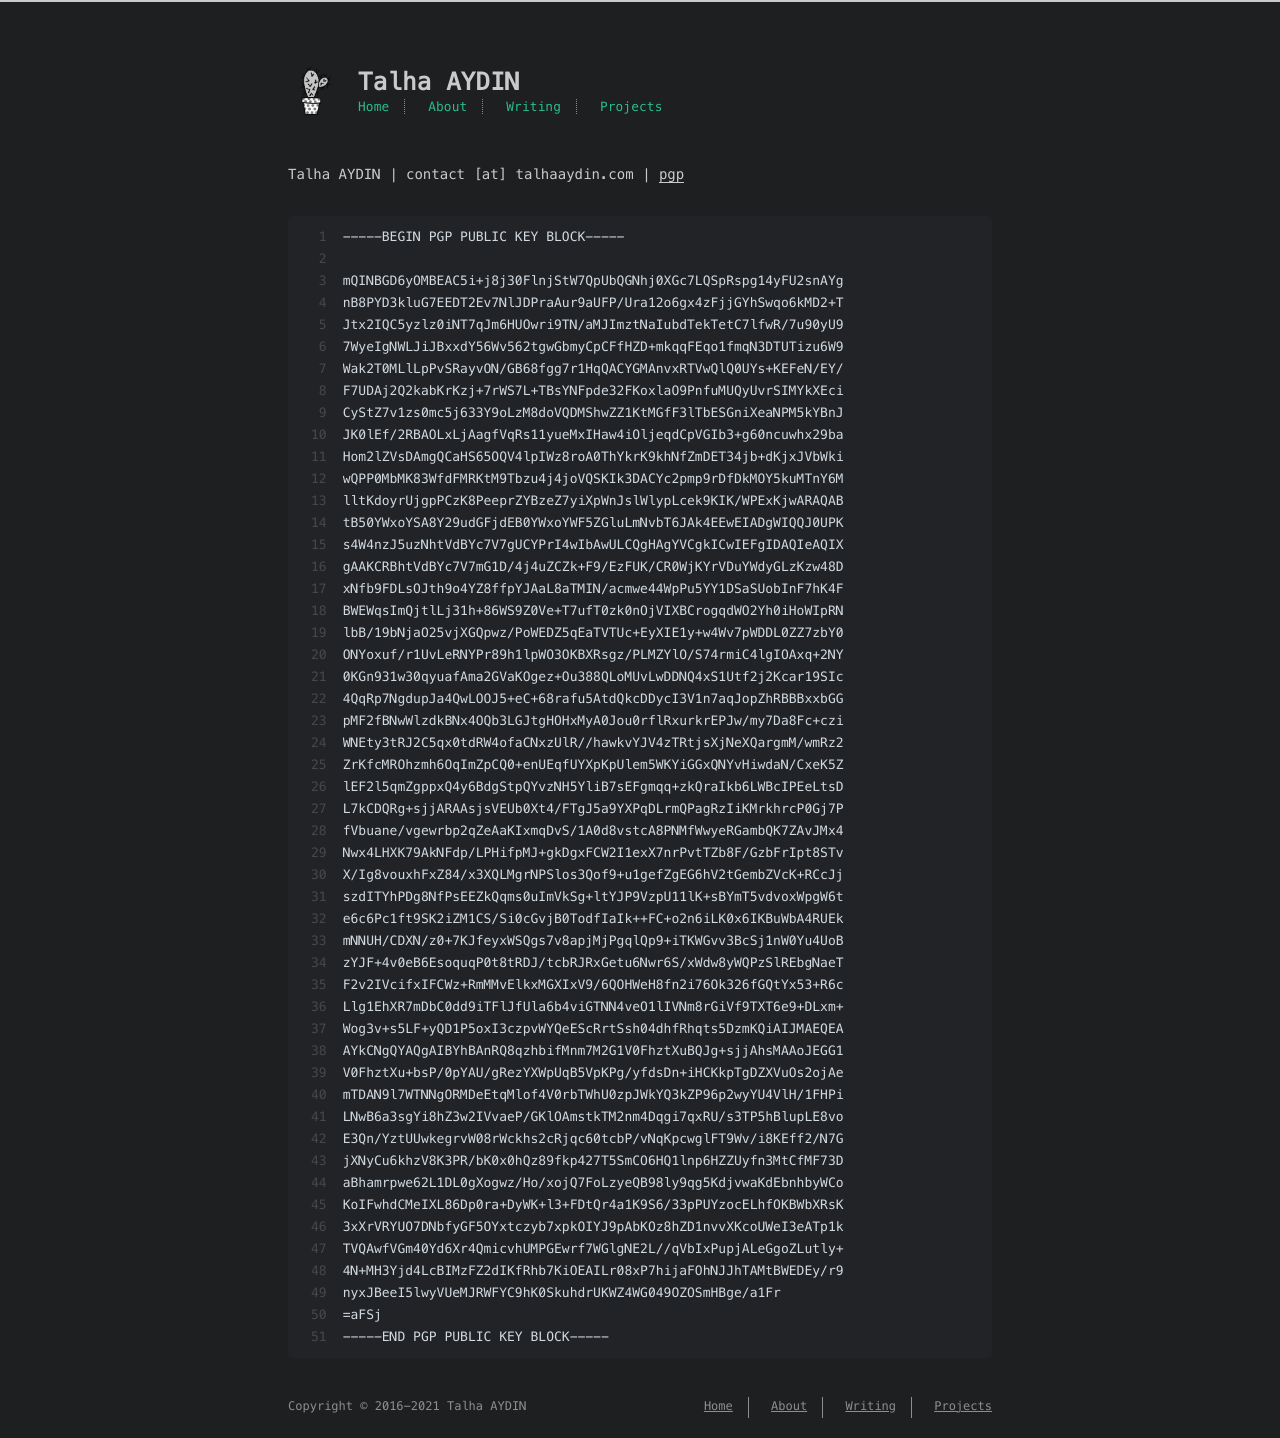
==== about/index.html @ f5e96a79 "hexo initial commit" ====
<!DOCTYPE html>
<html lang=en>
<head>
    <!-- so meta -->
    <meta charset="utf-8">
    <meta http-equiv="X-UA-Compatible" content="IE=edge">
    <meta name="HandheldFriendly" content="True">
    <meta name="viewport" content="width=device-width, initial-scale=1, maximum-scale=5" />
    <meta name="description" content="Talha AYDIN | contact [at] talhaaydin.com | pgp 123456789101112131415161718192021222324252627282930313233343536373839404142434445464748495051-----BEGIN PGP PUBLIC KEY BLOCK-----mQINBGD6yOMBEAC5i+j8j30">
<meta property="og:type" content="website">
<meta property="og:title" content="about">
<meta property="og:url" content="http://talhaaydin.com/about/index.html">
<meta property="og:site_name" content="Talha AYDIN">
<meta property="og:description" content="Talha AYDIN | contact [at] talhaaydin.com | pgp 123456789101112131415161718192021222324252627282930313233343536373839404142434445464748495051-----BEGIN PGP PUBLIC KEY BLOCK-----mQINBGD6yOMBEAC5i+j8j30">
<meta property="og:locale" content="en_US">
<meta property="article:published_time" content="2021-07-25T22:04:19.000Z">
<meta property="article:modified_time" content="2021-07-25T22:21:16.044Z">
<meta property="article:author" content="Talha AYDIN">
<meta property="article:tag" content="security, programming">
<meta name="twitter:card" content="summary">
    
    
      
        
          <link rel="shortcut icon" href="/images/favicon.ico">
        
      
      
        
          <link rel="icon" type="image/png" href="/images/favicon-192x192.png" sizes="192x192">
        
      
      
        
          <link rel="apple-touch-icon" sizes="180x180" href="/images/apple-touch-icon.png">
        
      
    
    <!-- title -->
    <title>about</title>
    <!-- styles -->
    
<link rel="stylesheet" href="/css/style.css">

    <!-- persian styles -->
    
    <!-- rss -->
    
    
	<!-- mathjax -->
	
<meta name="generator" content="Hexo 5.4.0"></head>

<body class="max-width mx-auto px3 ltr">
    
    <div class="content index py4">
        
          <header id="header">
  <a href="/">
  
    
      <div id="logo" style="background-image: url(/images/logo.png);"></div>
    
  
    <div id="title">
      <h1>Talha AYDIN</h1>
    </div>
  </a>
  <div id="nav">
    <ul>
      <li class="icon">
        <a href="#" aria-label="Menu"><i class="fas fa-bars fa-2x"></i></a>
      </li>
       
        <li><a href="/">Home</a></li>
       
        <li><a href="/about/">About</a></li>
       
        <li><a href="/archives/">Writing</a></li>
       
        <li><a target="_blank" rel="noopener" href="https://github.com/talha">Projects</a></li>
      
    </ul>
  </div>
</header>

        
        <article class="post" itemscope itemtype="http://schema.org/BlogPosting">
  

  <div class="content" itemprop="articleBody">
      
          <p>Talha AYDIN | contact [at] talhaaydin.com | <a href="/resource/pgpkey.asc">pgp</a></p>
<figure class="highlight plaintext"><table><tr><td class="gutter"><pre><span class="line">1</span><br><span class="line">2</span><br><span class="line">3</span><br><span class="line">4</span><br><span class="line">5</span><br><span class="line">6</span><br><span class="line">7</span><br><span class="line">8</span><br><span class="line">9</span><br><span class="line">10</span><br><span class="line">11</span><br><span class="line">12</span><br><span class="line">13</span><br><span class="line">14</span><br><span class="line">15</span><br><span class="line">16</span><br><span class="line">17</span><br><span class="line">18</span><br><span class="line">19</span><br><span class="line">20</span><br><span class="line">21</span><br><span class="line">22</span><br><span class="line">23</span><br><span class="line">24</span><br><span class="line">25</span><br><span class="line">26</span><br><span class="line">27</span><br><span class="line">28</span><br><span class="line">29</span><br><span class="line">30</span><br><span class="line">31</span><br><span class="line">32</span><br><span class="line">33</span><br><span class="line">34</span><br><span class="line">35</span><br><span class="line">36</span><br><span class="line">37</span><br><span class="line">38</span><br><span class="line">39</span><br><span class="line">40</span><br><span class="line">41</span><br><span class="line">42</span><br><span class="line">43</span><br><span class="line">44</span><br><span class="line">45</span><br><span class="line">46</span><br><span class="line">47</span><br><span class="line">48</span><br><span class="line">49</span><br><span class="line">50</span><br><span class="line">51</span><br></pre></td><td class="code"><pre><span class="line">-----BEGIN PGP PUBLIC KEY BLOCK-----</span><br><span class="line"></span><br><span class="line">mQINBGD6yOMBEAC5i+j8j30FlnjStW7QpUbQGNhj0XGc7LQSpRspg14yFU2snAYg</span><br><span class="line">nB8PYD3kluG7EEDT2Ev7NlJDPraAur9aUFP/Ura12o6gx4zFjjGYhSwqo6kMD2+T</span><br><span class="line">Jtx2IQC5yzlz0iNT7qJm6HUOwri9TN/aMJImztNaIubdTekTetC7lfwR/7u90yU9</span><br><span class="line">7WyeIgNWLJiJBxxdY56Wv562tgwGbmyCpCFfHZD+mkqqFEqo1fmqN3DTUTizu6W9</span><br><span class="line">Wak2T0MLlLpPvSRayvON/GB68fgg7r1HqQACYGMAnvxRTVwQlQ0UYs+KEFeN/EY/</span><br><span class="line">F7UDAj2Q2kabKrKzj+7rWS7L+TBsYNFpde32FKoxlaO9PnfuMUQyUvrSIMYkXEci</span><br><span class="line">CyStZ7v1zs0mc5j633Y9oLzM8doVQDMShwZZ1KtMGfF3lTbESGniXeaNPM5kYBnJ</span><br><span class="line">JK0lEf/2RBAOLxLjAagfVqRs11yueMxIHaw4iOljeqdCpVGIb3+g60ncuwhx29ba</span><br><span class="line">Hom2lZVsDAmgQCaHS65OQV4lpIWz8roA0ThYkrK9khNfZmDET34jb+dKjxJVbWki</span><br><span class="line">wQPP0MbMK83WfdFMRKtM9Tbzu4j4joVQSKIk3DACYc2pmp9rDfDkMOY5kuMTnY6M</span><br><span class="line">lltKdoyrUjgpPCzK8PeeprZYBzeZ7yiXpWnJslWlypLcek9KIK/WPExKjwARAQAB</span><br><span class="line">tB50YWxoYSA8Y29udGFjdEB0YWxoYWF5ZGluLmNvbT6JAk4EEwEIADgWIQQJ0UPK</span><br><span class="line">s4W4nzJ5uzNhtVdBYc7V7gUCYPrI4wIbAwULCQgHAgYVCgkICwIEFgIDAQIeAQIX</span><br><span class="line">gAAKCRBhtVdBYc7V7mG1D/4j4uZCZk+F9/EzFUK/CR0WjKYrVDuYWdyGLzKzw48D</span><br><span class="line">xNfb9FDLsOJth9o4YZ8ffpYJAaL8aTMIN/acmwe44WpPu5YY1DSaSUobInF7hK4F</span><br><span class="line">BWEWqsImQjtlLj31h+86WS9Z0Ve+T7ufT0zk0nOjVIXBCrogqdWO2Yh0iHoWIpRN</span><br><span class="line">lbB/19bNjaO25vjXGQpwz/PoWEDZ5qEaTVTUc+EyXIE1y+w4Wv7pWDDL0ZZ7zbY0</span><br><span class="line">ONYoxuf/r1UvLeRNYPr89h1lpWO3OKBXRsgz/PLMZYlO/S74rmiC4lgIOAxq+2NY</span><br><span class="line">0KGn931w30qyuafAma2GVaKOgez+Ou388QLoMUvLwDDNQ4xS1Utf2j2Kcar19SIc</span><br><span class="line">4QqRp7NgdupJa4QwLOOJ5+eC+68rafu5AtdQkcDDycI3V1n7aqJopZhRBBBxxbGG</span><br><span class="line">pMF2fBNwWlzdkBNx4OQb3LGJtgHOHxMyA0Jou0rflRxurkrEPJw/my7Da8Fc+czi</span><br><span class="line">WNEty3tRJ2C5qx0tdRW4ofaCNxzUlR//hawkvYJV4zTRtjsXjNeXQargmM/wmRz2</span><br><span class="line">ZrKfcMROhzmh6OqImZpCQ0+enUEqfUYXpKpUlem5WKYiGGxQNYvHiwdaN/CxeK5Z</span><br><span class="line">lEF2l5qmZgppxQ4y6BdgStpQYvzNH5YliB7sEFgmqq+zkQraIkb6LWBcIPEeLtsD</span><br><span class="line">L7kCDQRg+sjjARAAsjsVEUb0Xt4/FTgJ5a9YXPqDLrmQPagRzIiKMrkhrcP0Gj7P</span><br><span class="line">fVbuane/vgewrbp2qZeAaKIxmqDvS/1A0d8vstcA8PNMfWwyeRGambQK7ZAvJMx4</span><br><span class="line">Nwx4LHXK79AkNFdp/LPHifpMJ+gkDgxFCW2I1exX7nrPvtTZb8F/GzbFrIpt8STv</span><br><span class="line">X/Ig8vouxhFxZ84/x3XQLMgrNPSlos3Qof9+u1gefZgEG6hV2tGembZVcK+RCcJj</span><br><span class="line">szdITYhPDg8NfPsEEZkQqms0uImVkSg+ltYJP9VzpU11lK+sBYmT5vdvoxWpgW6t</span><br><span class="line">e6c6Pc1ft9SK2iZM1CS/Si0cGvjB0TodfIaIk++FC+o2n6iLK0x6IKBuWbA4RUEk</span><br><span class="line">mNNUH/CDXN/z0+7KJfeyxWSQgs7v8apjMjPgqlQp9+iTKWGvv3BcSj1nW0Yu4UoB</span><br><span class="line">zYJF+4v0eB6EsoquqP0t8tRDJ/tcbRJRxGetu6Nwr6S/xWdw8yWQPzSlREbgNaeT</span><br><span class="line">F2v2IVcifxIFCWz+RmMMvElkxMGXIxV9/6QOHWeH8fn2i76Ok326fGQtYx53+R6c</span><br><span class="line">Llg1EhXR7mDbC0dd9iTFlJfUla6b4viGTNN4veO1lIVNm8rGiVf9TXT6e9+DLxm+</span><br><span class="line">Wog3v+s5LF+yQD1P5oxI3czpvWYQeEScRrtSsh04dhfRhqts5DzmKQiAIJMAEQEA</span><br><span class="line">AYkCNgQYAQgAIBYhBAnRQ8qzhbifMnm7M2G1V0FhztXuBQJg+sjjAhsMAAoJEGG1</span><br><span class="line">V0FhztXu+bsP/0pYAU/gRezYXWpUqB5VpKPg/yfdsDn+iHCKkpTgDZXVuOs2ojAe</span><br><span class="line">mTDAN9l7WTNNgORMDeEtqMlof4V0rbTWhU0zpJWkYQ3kZP96p2wyYU4VlH/1FHPi</span><br><span class="line">LNwB6a3sgYi8hZ3w2IVvaeP/GKlOAmstkTM2nm4Dqgi7qxRU/s3TP5hBlupLE8vo</span><br><span class="line">E3Qn/YztUUwkegrvW08rWckhs2cRjqc60tcbP/vNqKpcwglFT9Wv/i8KEff2/N7G</span><br><span class="line">jXNyCu6khzV8K3PR/bK0x0hQz89fkp427T5SmCO6HQ1lnp6HZZUyfn3MtCfMF73D</span><br><span class="line">aBhamrpwe62L1DL0gXogwz/Ho/xojQ7FoLzyeQB98ly9qg5KdjvwaKdEbnhbyWCo</span><br><span class="line">KoIFwhdCMeIXL86Dp0ra+DyWK+l3+FDtQr4a1K9S6/33pPUYzocELhfOKBWbXRsK</span><br><span class="line">3xXrVRYUO7DNbfyGF5OYxtczyb7xpkOIYJ9pAbKOz8hZD1nvvXKcoUWeI3eATp1k</span><br><span class="line">TVQAwfVGm40Yd6Xr4QmicvhUMPGEwrf7WGlgNE2L//qVbIxPupjALeGgoZLutly+</span><br><span class="line">4N+MH3Yjd4LcBIMzFZ2dIKfRhb7KiOEAILr08xP7hijaFOhNJJhTAMtBWEDEy/r9</span><br><span class="line">nyxJBeeI5lwyVUeMJRWFYC9hK0SkuhdrUKWZ4WG049OZOSmHBge/a1Fr</span><br><span class="line">=aFSj</span><br><span class="line">-----END PGP PUBLIC KEY BLOCK-----</span><br></pre></td></tr></table></figure>

        
  </div>
</article>

        
        <footer id="footer">
  <div class="footer-left">
    Copyright &copy;
    
    
    2016-2021
    Talha AYDIN
  </div>
  <div class="footer-right">
    <nav>
      <ul>
         
          <li><a href="/">Home</a></li>
         
          <li><a href="/about/">About</a></li>
         
          <li><a href="/archives/">Writing</a></li>
         
          <li><a target="_blank" rel="noopener" href="https://github.com/talha">Projects</a></li>
        
      </ul>
    </nav>
  </div>
</footer>

    </div>
    <!-- styles -->



  <link rel="preload" as="style" href="https://cdnjs.cloudflare.com/ajax/libs/font-awesome/5.15.2/css/all.min.css" crossorigin="anonymous" onload="this.onload=null;this.rel='stylesheet'"/>


    <!-- jquery -->
 
  <script src="https://cdnjs.cloudflare.com/ajax/libs/jquery/3.6.0/jquery.min.js" crossorigin="anonymous"></script> 




<!-- clipboard -->


<script src="/js/main.js"></script>

<!-- search -->

<!-- Google Analytics -->

<!-- Baidu Analytics -->

<!-- Cloudflare Analytics -->

<!-- Umami Analytics -->

<!-- Disqus Comments -->


</body>
</html>
---- css/style.css ----
.inline {
  display: inline;
}
.block {
  display: block;
}
.inline-block {
  display: inline-block;
}
.table {
  display: table;
}
.table-cell {
  display: table-cell;
}
.overflow-hidden {
  overflow: hidden;
}
.overflow-scroll {
  overflow: scroll;
}
.overflow-auto {
  overflow: auto;
}
.clearfix:before,
.clearfix:after {
  display: table;
  content: " ";
}
.clearfix:after {
  clear: both;
}
.left {
  float: left;
}
.right {
  float: right;
}
.fit {
  max-width: 100%;
}
.truncate {
  display: inline-block;
  overflow: hidden;
  text-overflow: ellipsis;
  white-space: nowrap;
}
.max-width-1 {
  max-width: 24rem;
}
.max-width-2 {
  max-width: 32rem;
}
.max-width-3 {
  max-width: 48rem;
}
.max-width-4 {
  max-width: 64rem;
}
.border-box {
  box-sizing: border-box;
}
.m0 {
  margin: 0;
}
.mt0 {
  margin-top: 0;
}
.mr0 {
  margin-right: 0;
}
.mb0 {
  margin-bottom: 0;
}
.ml0 {
  margin-left: 0;
}
.mx0 {
  margin-right: 0;
  margin-left: 0;
}
.my0 {
  margin-top: 0;
  margin-bottom: 0;
}
.m1 {
  margin: 0.5rem;
}
.mt1 {
  margin-top: 0.5rem;
}
.mr1 {
  margin-right: 0.5rem;
}
.mb1 {
  margin-bottom: 0.5rem;
}
.ml1 {
  margin-left: 0.5rem;
}
.mx1 {
  margin-right: 0.5rem;
  margin-left: 0.5rem;
}
.my1 {
  margin-top: 0.5rem;
  margin-bottom: 0.5rem;
}
.m2 {
  margin: 1rem;
}
.mt2 {
  margin-top: 1rem;
}
.mr2 {
  margin-right: 1rem;
}
.mb2 {
  margin-bottom: 1rem;
}
.ml2 {
  margin-left: 1rem;
}
.mx2 {
  margin-right: 1rem;
  margin-left: 1rem;
}
.my2 {
  margin-top: 1rem;
  margin-bottom: 1rem;
}
.m3 {
  margin: 2rem;
}
.mt3 {
  margin-top: 2rem;
}
.mr3 {
  margin-right: 2rem;
}
.mb3 {
  margin-bottom: 2rem;
}
.ml3 {
  margin-left: 2rem;
}
.mx3 {
  margin-right: 2rem;
  margin-left: 2rem;
}
.my3 {
  margin-top: 2rem;
  margin-bottom: 2rem;
}
.m4 {
  margin: 4rem;
}
.mt4 {
  margin-top: 4rem;
}
.mr4 {
  margin-right: 4rem;
}
.mb4 {
  margin-bottom: 4rem;
}
.ml4 {
  margin-left: 4rem;
}
.mx4 {
  margin-right: 4rem;
  margin-left: 4rem;
}
.my4 {
  margin-top: 4rem;
  margin-bottom: 4rem;
}
.mxn1 {
  margin-right: -0.5rem;
  margin-left: -0.5rem;
}
.mxn2 {
  margin-right: -1rem;
  margin-left: -1rem;
}
.mxn3 {
  margin-right: -2rem;
  margin-left: -2rem;
}
.mxn4 {
  margin-right: -4rem;
  margin-left: -4rem;
}
.ml-auto {
  margin-left: auto;
}
.mr-auto {
  margin-right: auto;
}
.mx-auto {
  margin-right: auto;
  margin-left: auto;
}
.p0 {
  padding: 0;
}
.pt0 {
  padding-top: 0;
}
.pr0 {
  padding-right: 0;
}
.pb0 {
  padding-bottom: 0;
}
.pl0 {
  padding-left: 0;
}
.px0 {
  padding-right: 0;
  padding-left: 0;
}
.py0 {
  padding-top: 0;
  padding-bottom: 0;
}
.p1 {
  padding: 0.5rem;
}
.pt1 {
  padding-top: 0.5rem;
}
.pr1 {
  padding-right: 0.5rem;
}
.pb1 {
  padding-bottom: 0.5rem;
}
.pl1 {
  padding-left: 0.5rem;
}
.py1 {
  padding-top: 0.5rem;
  padding-bottom: 0.5rem;
}
.px1 {
  padding-right: 0.5rem;
  padding-left: 0.5rem;
}
.p2 {
  padding: 1rem;
}
.pt2 {
  padding-top: 1rem;
}
.pr2 {
  padding-right: 1rem;
}
.pb2 {
  padding-bottom: 1rem;
}
.pl2 {
  padding-left: 1rem;
}
.py2 {
  padding-top: 1rem;
  padding-bottom: 1rem;
}
.px2 {
  padding-right: 1rem;
  padding-left: 1rem;
}
.p3 {
  padding: 2rem;
}
.pt3 {
  padding-top: 2rem;
}
.pr3 {
  padding-right: 2rem;
}
.pb3 {
  padding-bottom: 2rem;
}
.pl3 {
  padding-left: 2rem;
}
.py3 {
  padding-top: 2rem;
  padding-bottom: 2rem;
}
.px3 {
  padding-right: 2rem;
  padding-left: 2rem;
}
.p4 {
  padding: 4rem;
}
.pt4 {
  padding-top: 4rem;
}
.pr4 {
  padding-right: 4rem;
}
.pb4 {
  padding-bottom: 4rem;
}
.pl4 {
  padding-left: 4rem;
}
.py4 {
  padding-top: 4rem;
  padding-bottom: 4rem;
}
.px4 {
  padding-right: 4rem;
  padding-left: 4rem;
}
body h1,
body .h1 {
  display: block;
  margin-top: 3rem;
  margin-bottom: 1rem;
  color: #2bbc8a;
  letter-spacing: 0.01em;
  font-weight: 700;
  font-style: normal;
  font-size: 1.5em;
  -moz-osx-font-smoothing: grayscale;
  -webkit-font-smoothing: antialiased;
}
body h2,
body .h2 {
  position: relative;
  display: block;
  margin-top: 2rem;
  margin-bottom: 0.5rem;
  color: #eee;
  text-transform: none;
  letter-spacing: normal;
  font-weight: bold;
  font-size: 1rem;
}
body h3 {
  color: #eee;
  text-decoration: underline;
  font-weight: bold;
  font-size: 0.9rem;
}
body h4,
body h5,
body h6 {
  display: inline;
  text-decoration: none;
  color: #ccc;
  font-weight: bold;
  font-size: 0.9rem;
}
body h3,
body h4,
body h5,
body h6 {
  margin-top: 0.9rem;
  margin-bottom: 0.5rem;
}
body hr {
  border: 0.5px dashed #ccc;
  opacity: 0.5;
  margin: 0;
  margin-top: 20px;
  margin-bottom: 20px;
}
body strong {
  font-weight: bold;
}
body em,
body cite {
  font-style: italic;
}
body sup,
body sub {
  position: relative;
  vertical-align: baseline;
  font-size: 0.75em;
  line-height: 0;
}
body sup {
  top: -0.5em;
}
body sub {
  bottom: -0.2em;
}
body small {
  font-size: 0.85em;
}
body acronym,
body abbr {
  border-bottom: 1px dotted;
}
body ul,
body ol,
body dl {
  line-height: 1.725;
}
body ul ul,
body ol ul,
body ul ol,
body ol ol {
  margin-top: 0;
  margin-bottom: 0;
}
body ol {
  list-style: decimal;
}
body dt {
  font-weight: bold;
}
body table {
  width: 100%;
  border-collapse: collapse;
  text-align: left;
  font-size: 12px;
  overflow: auto;
  display: block;
}
body th {
  padding: 8px;
  border-bottom: 1px dashed #908d8d;
  color: #eee;
  font-weight: bold;
  font-size: 13px;
}
body td {
  padding: 0 8px;
  border-bottom: none;
}
@font-face {
  font-style: normal;
  font-family: "Meslo LG";
  src: local("Meslo LG S"), url("../lib/meslo-LG/MesloLGS-Regular.ttf") format("truetype");
}
*,
*:before,
*:after {
  box-sizing: border-box;
}
html {
  margin: 0;
  padding: 0;
  height: 100%;
  border-top: 2px solid #c9cacc;
  -webkit-text-size-adjust: 100%;
  -ms-text-size-adjust: 100%;
}
body {
  margin: 0;
  height: 100%;
  background-color: #1d1f21;
  color: #c9cacc;
  font-display: swap;
  font-weight: 400;
  font-size: 14px;
  font-family: "Menlo", "Meslo LG", monospace;
  line-height: 1.725;
  text-rendering: geometricPrecision;
  flex: 1;
  -moz-osx-font-smoothing: grayscale;
  -webkit-font-smoothing: antialiased;
}
.content {
  position: relative;
  display: flex;
  flex-direction: column;
  min-height: 100%;
  overflow-wrap: break-word;
}
.content p {
  hyphens: auto;
  -moz-hyphens: auto;
  -ms-hyphens: auto;
  -webkit-hyphens: auto;
}
.content code {
  hyphens: manual;
  -moz-hyphens: manual;
  -ms-hyphens: manual;
  -webkit-hyphens: manual;
}
.content a {
  color: #c9cacc;
  text-decoration: none;
  background-image: linear-gradient(transparent, transparent 5px, #c9cacc 5px, #c9cacc);
  background-position: bottom;
  background-size: 100% 6px;
  background-repeat: repeat-x;
}
.content a:hover {
  background-image: linear-gradient(transparent, transparent 4px, #d480aa 4px, #d480aa);
}
.content a.icon {
  background: none;
}
.content a.icon:hover {
  color: #d480aa;
}
.content h1 a,
.content .h1 a,
.content h2 a,
.content h3 a,
.content h4 a,
.content h5 a,
.content h6 a {
  background: none;
  color: inherit;
  text-decoration: none;
}
.content h1 a:hover,
.content .h1 a:hover,
.content h2 a:hover,
.content h3 a:hover,
.content h4 a:hover,
.content h5 a:hover,
.content h6 a:hover {
  background-image: linear-gradient(transparent, transparent 6px, #d480aa 6px, #d480aa);
  background-position: bottom;
  background-size: 100% 6px;
  background-repeat: repeat-x;
}
.content h6 a {
  background: none;
  color: inherit;
  text-decoration: none;
}
.content h6 a:hover {
  background-image: linear-gradient(transparent, transparent 6px, #d480aa 6px, #d480aa);
  background-position: bottom;
  background-size: 100% 6px;
  background-repeat: repeat-x;
}
@media (min-width: 540px) {
  .image-wrap {
    flex-direction: row;
    margin-bottom: 2rem;
  }
  .image-wrap .image-block {
    flex: 1 0 35%;
    margin-right: 2rem;
  }
  .image-wrap p {
    flex: 1 0 65%;
  }
}
.max-width {
  max-width: 48rem;
}
@media (max-width: 480px) {
  .px3 {
    padding-right: 1rem;
    padding-left: 1rem;
  }
  .my4 {
    margin-top: 2rem;
    margin-bottom: 2rem;
  }
}
@media (min-width: 480px) {
  p {
    text-align: justify;
  }
}
#header {
  margin: 0 auto 2rem;
  width: 100%;
}
#header h1,
#header .h1 {
  margin-top: 0;
  margin-bottom: 0;
  color: #c9cacc;
  letter-spacing: 0.01em;
  font-weight: 700;
  font-style: normal;
  font-size: 1.5rem;
  line-height: 2rem;
  -moz-osx-font-smoothing: grayscale;
  -webkit-font-smoothing: antialiased;
}
#header a {
  background: none;
  color: inherit;
  text-decoration: none;
}
#header #logo {
  display: inline-block;
  float: left;
  margin-right: 20px;
  width: 50px;
  height: 50px;
  border-radius: 5px;
  background-size: 50px 50px;
  background-repeat: no-repeat;
  filter: grayscale(100%);
  -webkit-filter: grayscale(100%);
}
#header #nav {
  color: #2bbc8a;
  letter-spacing: 0.01em;
  font-weight: 200;
  font-style: normal;
  font-size: 0.8rem;
}
#header #nav ul {
  margin: 0;
  padding: 0;
  list-style-type: none;
  line-height: 15px;
}
#header #nav ul a {
  margin-right: 15px;
  color: #2bbc8a;
}
#header #nav ul a:hover {
  background-image: linear-gradient(transparent, transparent 5px, #2bbc8a 5px, #2bbc8a);
  background-position: bottom;
  background-size: 100% 6px;
  background-repeat: repeat-x;
}
#header #nav ul li {
  display: inline-block;
  margin-right: 15px;
  border-right: 1px dotted;
  border-color: #2bbc8a;
  vertical-align: middle;
}
#header #nav ul .icon {
  display: none;
}
#header #nav ul li:last-child {
  margin-right: 0;
  border-right: 0;
}
#header #nav ul li:last-child a {
  margin-right: 0;
}
#header:hover #logo {
  filter: none;
  -webkit-filter: none;
}
@media screen and (max-width: 480px) {
  #header #title {
    display: table;
    margin-right: 5rem;
    min-height: 50px;
  }
  #header #title h1 {
    display: table-cell;
    vertical-align: middle;
  }
  #header #nav ul a:hover {
    background: none;
  }
  #header #nav ul li {
    display: none;
    border-right: 0;
  }
  #header #nav ul li.icon {
    position: absolute;
    top: 77px;
    right: 1rem;
    display: inline-block;
  }
  #header #nav ul.responsive li {
    display: block;
  }
  #header #nav li:not(:first-child) {
    padding-top: 1rem;
    padding-left: 70px;
    font-size: 1rem;
  }
}
#header-post {
  position: fixed;
  top: 2rem;
  right: 0;
  display: inline-block;
  float: right;
  z-index: 100;
}
#header-post a {
  background: none;
  color: inherit;
  text-decoration: none;
}
#header-post a.icon {
  background: none;
}
#header-post a.icon:hover {
  color: #d480aa;
}
#header-post ol {
  list-style-type: none;
}
#header-post ul {
  display: inline-block;
  margin: 0;
  padding: 0;
  list-style-type: none;
}
#header-post ul li {
  display: inline-block;
  margin-right: 15px;
  vertical-align: middle;
}
#header-post ul li:last-child {
  margin-right: 0;
}
#header-post #menu-icon {
  float: right;
  margin-right: 2rem;
  margin-left: 15px;
}
#header-post #menu-icon:hover {
  color: #2bbc8a;
}
#header-post #menu-icon-tablet {
  float: right;
  margin-right: 2rem;
  margin-left: 15px;
}
#header-post #menu-icon-tablet:hover {
  color: #2bbc8a;
}
#header-post #top-icon-tablet {
  position: fixed;
  right: 2rem;
  bottom: 2rem;
  margin-right: 2rem;
  margin-left: 15px;
}
#header-post #top-icon-tablet:hover {
  color: #2bbc8a;
}
#header-post .active {
  color: #2bbc8a;
}
#header-post #menu {
  display: none;
  margin-right: 2rem;
}
#header-post #nav {
  color: #2bbc8a;
  letter-spacing: 0.01em;
  font-weight: 200;
  font-style: normal;
  font-size: 0.8rem;
}
#header-post #nav ul {
  line-height: 15px;
}
#header-post #nav ul a {
  margin-right: 15px;
  color: #2bbc8a;
}
#header-post #nav ul a:hover {
  background-image: linear-gradient(transparent, transparent 5px, #2bbc8a 5px, #2bbc8a);
  background-position: bottom;
  background-size: 100% 6px;
  background-repeat: repeat-x;
}
#header-post #nav ul li {
  border-right: 1px dotted #2bbc8a;
}
#header-post #nav ul li:last-child {
  margin-right: 0;
  border-right: 0;
}
#header-post #nav ul li:last-child a {
  margin-right: 0;
}
#header-post #actions {
  float: right;
  margin-top: 2rem;
  margin-right: 2rem;
  width: 100%;
  text-align: right;
}
#header-post #actions ul {
  display: block;
}
#header-post #actions .info {
  display: block;
  font-style: italic;
}
#header-post #share {
  clear: both;
  padding-top: 1rem;
  padding-right: 2rem;
  text-align: right;
}
#header-post #share li {
  display: block;
  margin: 0;
}
#header-post #toc {
  float: right;
  clear: both;
  overflow: auto;
  margin-top: 1rem;
  padding-right: 2rem;
  max-width: 20em;
  max-height: calc(95vh - 7rem);
  text-align: right;
}
#header-post #toc a:hover {
  color: #d480aa;
}
#header-post #toc .toc-level-1 > .toc-link {
  display: none;
}
#header-post #toc .toc-level-2 {
  color: #c9cacc;
  font-size: 0.8rem;
}
#header-post #toc .toc-level-2:before {
  color: #2bbc8a;
  content: "#";
}
#header-post #toc .toc-level-3 {
  color: #908d8d;
  font-size: 0.7rem;
}
#header-post #toc .toc-level-4 {
  color: #747070;
  font-size: 0.4rem;
}
#header-post #toc .toc-level-5 {
  display: none;
}
#header-post #toc .toc-level-6 {
  display: none;
}
#header-post #toc .toc-number {
  display: none;
}
@media screen and (max-width: 500px) {
  #header-post {
    display: none;
  }
}
@media screen and (max-width: 900px) {
  #header-post #menu-icon {
    display: none;
  }
  #header-post #actions {
    display: none;
  }
}
@media screen and (max-width: 1199px) {
  #header-post #toc {
    display: none;
  }
}
@media screen and (min-width: 900px) {
  #header-post #menu-icon-tablet {
    display: none !important;
  }
  #header-post #top-icon-tablet {
    display: none !important;
  }
}
@media screen and (min-width: 1199px) {
  #header-post #actions {
    width: auto;
  }
  #header-post #actions ul {
    display: inline-block;
    float: right;
  }
  #header-post #actions .info {
    display: inline;
    float: left;
    margin-right: 2rem;
    font-style: italic;
  }
}
@media print {
  #header-post {
    display: none;
  }
  #footer-post-container {
    display: none;
  }
}
#footer-post {
  position: fixed;
  right: 0;
  bottom: 0;
  left: 0;
  z-index: 5000000;
  width: 100%;
  border-top: 1px solid #908d8d;
  background: #212326;
  transition: opacity 0.2s;
}
#footer-post a {
  background: none;
  color: inherit;
  text-decoration: none;
}
#footer-post a.icon {
  background: none;
}
#footer-post a.icon:hover {
  color: #d480aa;
}
#footer-post #nav-footer {
  padding-right: 1rem;
  padding-left: 1rem;
  background: #323539;
  text-align: center;
}
#footer-post #nav-footer a {
  color: #2bbc8a;
  font-size: 1em;
}
#footer-post #nav-footer a:hover {
  background-image: linear-gradient(transparent, transparent 5px, #2bbc8a 5px, #2bbc8a);
  background-position: bottom;
  background-size: 100% 6px;
  background-repeat: repeat-x;
}
#footer-post #nav-footer ul {
  display: table;
  margin: 0;
  padding: 0;
  width: 100%;
  list-style-type: none;
}
#footer-post #nav-footer ul li {
  display: inline-table;
  padding: 10px;
  width: 20%;
  vertical-align: middle;
}
#footer-post #actions-footer {
  overflow: auto;
  margin-top: 1rem;
  margin-bottom: 1rem;
  padding-right: 1rem;
  padding-left: 1rem;
  width: 100%;
  text-align: center;
  white-space: nowrap;
}
#footer-post #actions-footer a {
  display: inline-block;
  padding-left: 1rem;
  color: #2bbc8a;
}
#footer-post #share-footer {
  padding-right: 1rem;
  padding-left: 1rem;
  background: #323539;
  text-align: center;
}
#footer-post #share-footer ul {
  display: table;
  margin: 0;
  padding: 0;
  width: 100%;
  list-style-type: none;
}
#footer-post #share-footer ul li {
  display: inline-table;
  padding: 10px;
  width: 20%;
  vertical-align: middle;
}
#footer-post #toc-footer {
  clear: both;
  padding-top: 1rem;
  padding-bottom: 1rem;
  background: #323539;
  text-align: left;
}
#footer-post #toc-footer ol {
  margin: 0;
  padding-left: 20px;
  list-style-type: none;
}
#footer-post #toc-footer ol li {
  line-height: 30px;
}
#footer-post #toc-footer a:hover {
  color: #d480aa;
}
#footer-post #toc-footer .toc-level-1 > .toc-link {
  display: none;
}
#footer-post #toc-footer .toc-level-2 {
  color: #c9cacc;
  font-size: 0.8rem;
}
#footer-post #toc-footer .toc-level-2:before {
  color: #2bbc8a;
  content: "#";
}
#footer-post #toc-footer .toc-level-3 {
  color: #908d8d;
  font-size: 0.7rem;
  line-height: 15px;
}
#footer-post #toc-footer .toc-level-4 {
  display: none;
}
#footer-post #toc-footer .toc-level-5 {
  display: none;
}
#footer-post #toc-footer .toc-level-6 {
  display: none;
}
#footer-post #toc-footer .toc-number {
  display: none;
}
@media screen and (min-width: 500px) {
  #footer-post-container {
    display: none;
  }
}
.post-list {
  padding: 0;
}
.post-list .post-item {
  margin-bottom: 1rem;
  margin-left: 0;
  list-style-type: none;
}
.post-list .post-item .meta {
  display: block;
  margin-right: 16px;
  min-width: 100px;
  color: #908d8d;
  font-size: 14px;
}
@media (min-width: 480px) {
  .post-list .post-item {
    display: flex;
    margin-bottom: 5px;
  }
  .post-list .post-item .meta {
    text-align: left;
  }
}
.project-list {
  padding: 0;
  list-style: none;
}
.project-list .project-item {
  margin-bottom: 5px;
}
.project-list .project-item p {
  display: inline;
}
article header .posttitle {
  margin-top: 0;
  margin-bottom: 0;
  text-transform: none;
  font-size: 1.5em;
  line-height: 1.25;
}
article header .meta {
  margin-top: 0;
  margin-bottom: 1rem;
}
article header .meta * {
  color: #ccc;
  font-size: 0.85rem;
}
article header .author {
  text-transform: uppercase;
  letter-spacing: 0.01em;
  font-weight: 700;
}
article header .postdate {
  display: inline;
}
article .content h2:before {
  position: absolute;
  top: -4px;
  left: -1rem;
  color: #2bbc8a;
  content: "#";
  font-weight: bold;
  font-size: 1.2rem;
}
article .content img,
article .content video {
  display: block;
  margin: auto;
  max-width: 100%;
  height: auto;
}
article .content .video-container {
  position: relative;
  overflow: hidden;
  padding-top: 56.25%;
  height: 0;
}
article .content .video-container iframe,
article .content .video-container object,
article .content .video-container embed {
  position: absolute;
  top: 0;
  left: 0;
  margin-top: 0;
  width: 100%;
  height: 100%;
}
article .content blockquote {
  margin: 1rem 10px;
  padding: 0.5em 10px;
  background: inherit;
  color: #ccffb6;
  quotes: "\201C" "\201D" "\2018" "\2019";
  font-weight: bold;
}
article .content blockquote p {
  margin: 0;
}
article .content blockquote:before {
  margin-right: 0.25em;
  color: #ccffb6;
  content: "\201C";
  vertical-align: -0.4em;
  font-size: 2em;
  line-height: 0.1em;
}
article .content blockquote footer {
  margin: line-height 0;
  color: #908d8d;
  font-size: 12px;
}
article .content blockquote footer a {
  background-image: linear-gradient(transparent, transparent 5px, #908d8d 5px, #908d8d);
  color: #908d8d;
}
article .content blockquote footer a:hover {
  background-image: linear-gradient(transparent, transparent 4px, #a6a4a4 4px, #a6a4a4);
  color: #a6a4a4;
}
article .content blockquote footer cite:before {
  padding: 0 0.5em;
  content: "—";
}
article .content .pullquote {
  margin: 0;
  width: 45%;
  text-align: left;
}
article .content .pullquote.left {
  margin-right: 1em;
  margin-left: 0.5em;
}
article .content .pullquote.right {
  margin-right: 0.5em;
  margin-left: 1em;
}
article .content .caption {
  position: relative;
  display: block;
  margin-top: 0.5em;
  color: #908d8d;
  text-align: center;
  font-size: 0.9em;
}
.posttitle {
  text-transform: none;
  font-size: 1.5em;
  line-height: 1.25;
}
.article-tag .tag-link {
  background-image: linear-gradient(transparent, transparent 10px, #d480aa 10px, #d480aa);
  background-position: bottom;
  background-size: 100% 6px;
  background-repeat: repeat-x;
}
.article-tag .tag-link:before {
  content: "#";
}
.article-category .category-link {
  background-image: linear-gradient(transparent, transparent 10px, #d480aa 10px, #d480aa);
  background-position: bottom;
  background-size: 100% 6px;
  background-repeat: repeat-x;
}
@media (min-width: 480px) {
  .article-tag,
  .article-category {
    display: inline;
  }
  .article-tag:before,
  .article-category:before {
    content: "|";
  }
}
#archive .post-year {
  list-style-type: none;
}
#archive .post-list {
  padding: 0;
}
#archive .post-list .post-item {
  margin-bottom: 1rem;
  margin-left: 0;
  list-style-type: none;
}
#archive .post-list .post-item .meta {
  display: block;
  margin-right: 16px;
  min-width: 100px;
  color: #908d8d;
  font-size: 14px;
}
@media (min-width: 480px) {
  #archive .post-list .post-item {
    display: flex;
    margin-bottom: 5px;
    margin-left: 1rem;
  }
  #archive .post-list .post-item .meta {
    text-align: left;
  }
}
.blog-post-comments {
  margin-top: 4rem;
}
#footer {
  position: absolute;
  bottom: 0;
  margin-bottom: 10px;
  width: 100%;
  color: #908d8d;
  vertical-align: top;
  text-align: center;
  font-size: 12px;
}
#footer ul {
  margin: 0;
  padding: 0;
  list-style: none;
}
#footer li {
  display: inline-block;
  margin-right: 15px;
  border-right: 1px solid;
  border-color: #908d8d;
  vertical-align: middle;
}
#footer li a {
  margin-right: 15px;
}
#footer li:last-child {
  margin-right: 0;
  border-right: 0;
}
#footer li:last-child a {
  margin-right: 0;
}
#footer a {
  color: #908d8d;
  text-decoration: underline;
  background-image: none;
}
#footer a:hover {
  color: #a6a4a4;
}
#footer .footer-left {
  height: 20px;
  vertical-align: middle;
  line-height: 20px;
}
@media (min-width: 39rem) {
  #footer {
    display: flex;
    flex-flow: row wrap;
    justify-content: space-between;
    align-items: center;
    align-content: center;
    margin-bottom: 20px;
  }
  #footer .footer-left {
    align-self: flex-start;
    margin-right: 20px;
  }
  #footer .footer-right {
    align-self: flex-end;
  }
}
.pagination {
  display: inline-block;
  margin-top: 2rem;
  width: 100%;
  text-align: center;
}
.pagination .page-number {
  color: #c9cacc;
  font-size: 0.8rem;
}
.pagination a {
  padding: 4px 6px;
  border-radius: 5px;
  background-image: none;
  color: #c9cacc;
  text-decoration: none;
}
.pagination a:hover {
  background-image: none;
}
.pagination a:hover:not(.active) {
  color: #eee;
}
.search-input {
  padding: 4px 7px;
  width: 100%;
  outline: none;
  border: solid 1px #ccc;
  border-radius: 5px;
  background-color: #1d1f21;
  color: #c9cacc;
  font-size: 1.2rem;
  -webkit-border-radius: 5px;
  -moz-border-radius: 5px;
}
.search-input:focus {
  border: solid 1px #2bbc8a;
}
#search-result ul.search-result-list {
  padding: 0;
  list-style-type: none;
}
#search-result li {
  margin: 2em auto;
}
#search-result a.search-result-title {
  background-image: none;
  color: #c9cacc;
  text-transform: capitalize;
  font-weight: bold;
  line-height: 1.2;
}
#search-result p.search-result {
  overflow: hidden;
  margin: 0.4em auto;
  max-height: 13em;
  text-align: justify;
  font-size: 0.8em;
}
#search-result em.search-keyword {
  border-bottom: 1px dashed #d480aa;
  color: #d480aa;
  font-weight: bold;
}
.search-no-result {
  display: none;
  padding-bottom: 0.5em;
  color: #c9cacc;
}
#tag-cloud .tag-cloud-title {
  color: #908d8d;
}
#tag-cloud .tag-cloud-tags {
  clear: both;
  text-align: center;
}
#tag-cloud .tag-cloud-tags a {
  display: inline-block;
  margin: 10px;
}
.tooltipped {
  position: relative;
}
.tooltipped::after {
  position: absolute;
  z-index: 1000000;
  display: none;
  padding: 0.2em 0.5em;
  -webkit-font-smoothing: subpixel-antialiased;
  color: #1d1f21;
  font-display: swap;
  font-weight: 400;
  font-size: 11.200000000000001px;
  font-family: "Menlo", "Meslo LG", monospace;
  line-height: 1.725;
  text-rendering: geometricPrecision;
  text-align: center;
  word-wrap: break-word;
  white-space: pre;
  content: attr(aria-label);
  background: #c9cacc;
  border-radius: 3px;
  opacity: 0;
}
.tooltipped::before {
  position: absolute;
  z-index: 1000001;
  display: none;
  width: 0;
  height: 0;
  color: #c9cacc;
  pointer-events: none;
  content: '';
  border: 6px solid transparent;
  opacity: 0;
}
.tooltipped:hover::before,
.tooltipped:active::before,
.tooltipped:focus::before,
.tooltipped:hover::after,
.tooltipped:active::after,
.tooltipped:focus::after {
  display: inline-block;
  text-decoration: none;
  animation-name: tooltip-appear;
  animation-duration: 0.1s;
  animation-fill-mode: forwards;
  animation-timing-function: ease-in;
}
.tooltipped-s::after,
.tooltipped-sw::after {
  top: 100%;
  right: 50%;
  margin-top: 6px;
}
.tooltipped-s::before,
.tooltipped-sw::before {
  top: auto;
  right: 50%;
  bottom: -7px;
  margin-right: -6px;
  border-bottom-color: #c9cacc;
}
.tooltipped-sw::after {
  margin-right: -16px;
}
.tooltipped-s::after {
  transform: translateX(50%);
}
@-moz-keyframes tooltip-appear {
  from {
    opacity: 0;
  }
  to {
    opacity: 1;
  }
}
@-webkit-keyframes tooltip-appear {
  from {
    opacity: 0;
  }
  to {
    opacity: 1;
  }
}
@-o-keyframes tooltip-appear {
  from {
    opacity: 0;
  }
  to {
    opacity: 1;
  }
}
@keyframes tooltip-appear {
  from {
    opacity: 0;
  }
  to {
    opacity: 1;
  }
}
#categories .category-list-title {
  color: #908d8d;
}
#categories .category-list .category-list-item .category-list-count {
  color: #908d8d;
}
#categories .category-list .category-list-item .category-list-count:before {
  content: " (";
}
#categories .category-list .category-list-item .category-list-count:after {
  content: ")";
}
.highlight {
  background: #474949;
  color: #d1d9e1;
}
.highlight .code .comment,
.highlight .code .quote {
  color: #969896;
  font-style: italic;
}
.highlight .code .keyword,
.highlight .code .selector-tag,
.highlight .code .literal,
.highlight .code .type,
.highlight .code .addition {
  color: #c9c;
}
.highlight .code .number,
.highlight .code .selector-attr,
.highlight .code .selector-pseudo {
  color: #f99157;
}
.highlight .code .string,
.highlight .code .doctag,
.highlight .code .regexp {
  color: #8abeb7;
}
.highlight .code .title,
.highlight .code .name,
.highlight .code .section,
.highlight .code .built_in {
  color: #b5bd68;
}
.highlight .code .variable,
.highlight .code .template-variable,
.highlight .code .selector-id,
.highlight .code .class .title {
  color: #fc6;
}
.highlight .code .section,
.highlight .code .name,
.highlight .code .strong {
  font-weight: bold;
}
.highlight .code .symbol,
.highlight .code .bullet,
.highlight .code .subst,
.highlight .code .meta,
.highlight .code .link {
  color: #f99157;
}
.highlight .code .deletion {
  color: #dc322f;
}
.highlight .code .formula {
  background: #eee8d5;
}
.highlight .code .attr,
.highlight .code .attribute {
  color: #81a2be;
}
.highlight .code .emphasis {
  font-style: italic;
}
pre {
  overflow-x: auto;
  padding: 10px 15px;
  padding-bottom: 0;
  border: 1px dotted #908d8d;
  border-radius: 4px;
  font-size: 13px;
  font-family: "Menlo", "Meslo LG", monospace;
  line-height: 22px;
  -webkit-border-radius: 4px;
}
pre code {
  display: block;
  padding: 0;
  border: none;
}
code {
  padding: 0 5px;
  border: 1px dotted #908d8d;
  border-radius: 2px;
  -webkit-border-radius: 2px;
}
.highlight {
  overflow-x: auto;
  margin: 1rem 0;
  padding: 10px 15px;
  border-radius: 4px;
  background: #212326;
  font-family: "Menlo", "Meslo LG", monospace;
  -webkit-border-radius: 4px;
}
.highlight figcaption {
  margin: -5px 0 5px;
  color: #908d8d;
  font-size: 0.9em;
  transform: scale(1);
}
.highlight figcaption a {
  float: right;
  color: #908d8d;
  font-style: italic;
  font-size: 0.8em;
  background-image: linear-gradient(transparent, transparent 10px, #d480aa 10px, #d480aa);
  background-position: bottom;
  background-size: 100% 6px;
  background-repeat: repeat-x;
}
.highlight figcaption a:hover {
  color: #a6a4a4;
}
.highlight figcaption:before,
.highlight figcaption content: "" {
  display: table;
}
.highlight figcaption:after {
  clear: both;
}
.highlight:hover .btn-copy {
  opacity: 1;
}
.highlight .btn-copy {
  font-size: 1.2rem;
  position: absolute;
  right: 20px;
  opacity: 0;
  transition: opacity 0.2s ease-in;
}
.highlight .btn-copy:hover {
  color: #2bbc8a;
}
.highlight pre {
  margin: 0;
  padding: 0;
  border: none;
  background: none;
}
.highlight table {
  width: auto;
}
.highlight td.gutter {
  text-align: right;
  opacity: 0.2;
}
.highlight .line {
  height: 22px;
}
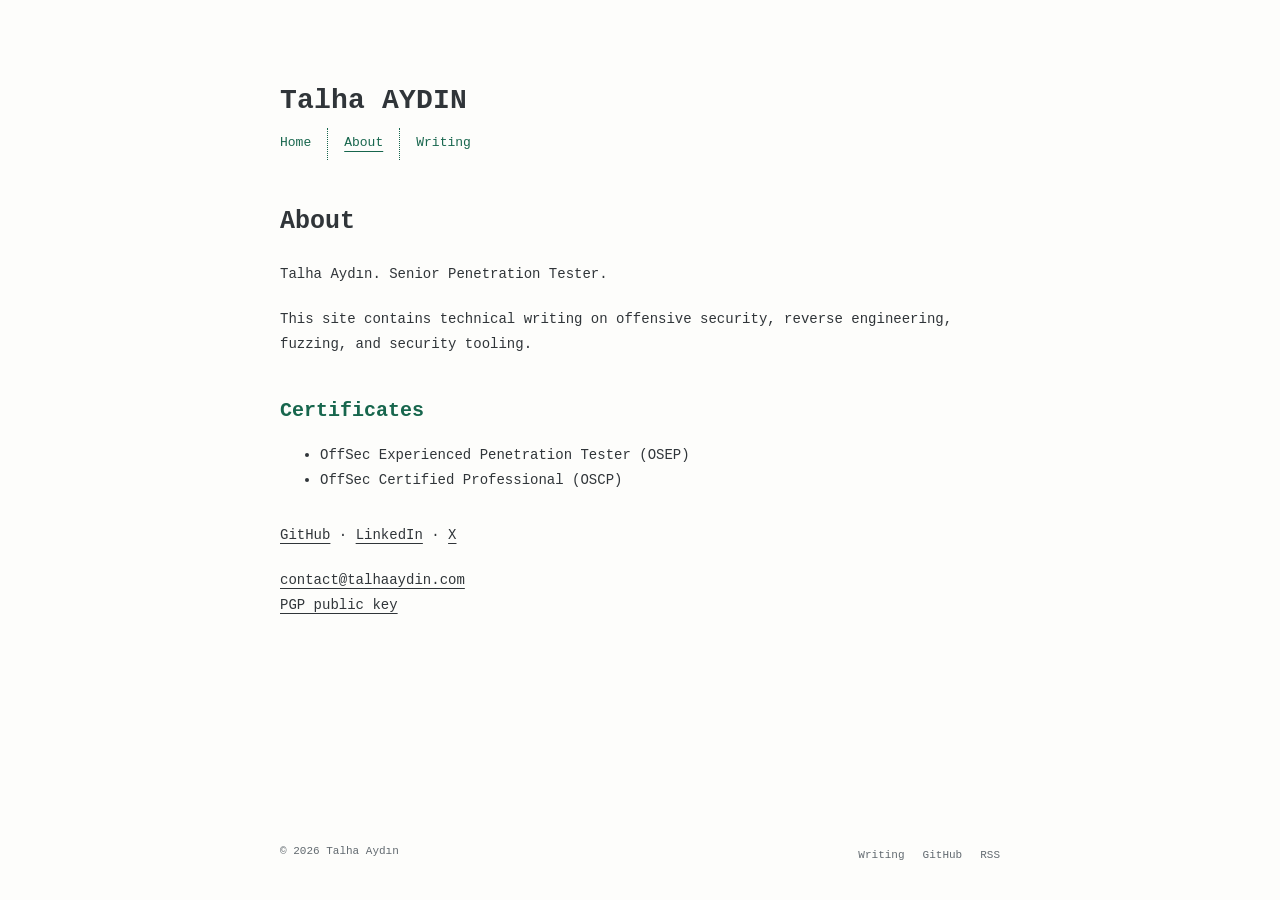
==== commit 2088d4df: "Publish minimal blog and Crash Monitor article with SEO metadata" ====
--- a/about/index.html
+++ b/about/index.html
@@ -1,160 +1,42 @@
-<!DOCTYPE html>
-<html lang=en>
+<!doctype html>
+<html lang="en">
 <head>
-    <!-- so meta -->
-    <meta charset="utf-8">
-    <meta http-equiv="X-UA-Compatible" content="IE=edge">
-    <meta name="HandheldFriendly" content="True">
-    <meta name="viewport" content="width=device-width, initial-scale=1, maximum-scale=5" />
-    <meta name="description" content="Talha AYDIN | contact [at] talhaaydin.com | pgp 123456789101112131415161718192021222324252627282930313233343536373839404142434445464748495051-----BEGIN PGP PUBLIC KEY BLOCK-----mQINBGD6yOMBEAC5i+j8j30">
-<meta property="og:type" content="website">
-<meta property="og:title" content="about">
-<meta property="og:url" content="http://talhaaydin.com/about/index.html">
-<meta property="og:site_name" content="Talha AYDIN">
-<meta property="og:description" content="Talha AYDIN | contact [at] talhaaydin.com | pgp 123456789101112131415161718192021222324252627282930313233343536373839404142434445464748495051-----BEGIN PGP PUBLIC KEY BLOCK-----mQINBGD6yOMBEAC5i+j8j30">
-<meta property="og:locale" content="en_US">
-<meta property="article:published_time" content="2021-07-25T22:04:19.000Z">
-<meta property="article:modified_time" content="2021-07-25T22:21:16.044Z">
-<meta property="article:author" content="Talha AYDIN">
-<meta property="article:tag" content="security, programming">
-<meta name="twitter:card" content="summary">
-    
-    
-      
-        
-          <link rel="shortcut icon" href="/images/favicon.ico">
-        
-      
-      
-        
-          <link rel="icon" type="image/png" href="/images/favicon-192x192.png" sizes="192x192">
-        
-      
-      
-        
-          <link rel="apple-touch-icon" sizes="180x180" href="/images/apple-touch-icon.png">
-        
-      
-    
-    <!-- title -->
-    <title>about</title>
-    <!-- styles -->
-    
-<link rel="stylesheet" href="/css/style.css">
-
-    <!-- persian styles -->
-    
-    <!-- rss -->
-    
-    
-	<!-- mathjax -->
-	
-<meta name="generator" content="Hexo 5.4.0"></head>
-
-<body class="max-width mx-auto px3 ltr">
-    
-    <div class="content index py4">
-        
-          <header id="header">
-  <a href="/">
-  
-    
-      <div id="logo" style="background-image: url(/images/logo.png);"></div>
-    
-  
-    <div id="title">
-      <h1>Talha AYDIN</h1>
-    </div>
-  </a>
-  <div id="nav">
-    <ul>
-      <li class="icon">
-        <a href="#" aria-label="Menu"><i class="fas fa-bars fa-2x"></i></a>
-      </li>
-       
-        <li><a href="/">Home</a></li>
-       
-        <li><a href="/about/">About</a></li>
-       
-        <li><a href="/archives/">Writing</a></li>
-       
-        <li><a target="_blank" rel="noopener" href="https://github.com/talha">Projects</a></li>
-      
-    </ul>
+  <meta charset="utf-8">
+  <meta name="viewport" content="width=device-width, initial-scale=1">
+  <meta name="color-scheme" content="light">
+  <title>About — Talha Aydın</title>
+  <meta name="description" content="Talha Aydın, Senior Penetration Tester. OSEP and OSCP certified. Links to GitHub, LinkedIn, and email.">
+  <link rel="canonical" href="https://talhaaydin.com/about/">
+  <link rel="stylesheet" href="/assets/style.css">
+  <link rel="icon" href="/images/favicon.ico">
+  <link rel="alternate" type="application/rss+xml" title="Talha Aydın — Writing" href="/feed.xml">
+  <meta property="og:type" content="profile">
+  <meta property="og:title" content="About — Talha Aydın">
+  <meta property="og:description" content="Senior Penetration Tester. OSEP and OSCP certified. GitHub, LinkedIn, and contact links.">
+  <meta property="og:url" content="https://talhaaydin.com/about/">
+  <meta property="og:site_name" content="Talha Aydın">
+  <meta property="og:locale" content="en_US">
+  <meta name="twitter:card" content="summary">
+  <meta name="twitter:creator" content="@atalhaaydin">
+  <meta name="twitter:title" content="About — Talha Aydın">
+  <meta name="twitter:description" content="Senior Penetration Tester. OSEP and OSCP certified. GitHub, LinkedIn, and contact links.">
+  <script type="application/ld+json">
+  {"@context":"https://schema.org","@type":"ProfilePage","url":"https://talhaaydin.com/about/","name":"About Talha Aydın","mainEntity":{"@type":"Person","@id":"https://talhaaydin.com/#person","name":"Talha Aydın","url":"https://talhaaydin.com/","jobTitle":"Senior Penetration Tester","sameAs":["https://github.com/talha","https://www.linkedin.com/in/atalhaaydin/","https://twitter.com/atalhaaydin"]}}
+  </script>
+</head>
+<body>
+  <a class="skip" href="#main">Skip to content</a>
+  <div class="site-shell">
+    <header class="site-header"><div class="site-name"><a href="/">Talha AYDIN</a></div><nav class="site-nav" aria-label="Main navigation"><a href="/">Home</a><a href="/about/" aria-current="page">About</a><a href="/archives/">Writing</a></nav></header>
+    <main id="main">
+      <h1 class="page-title">About</h1>
+      <p>Talha Aydın. Senior Penetration Tester.</p>
+      <p>This site contains technical writing on offensive security, reverse engineering, fuzzing, and security tooling.</p>
+      <h2>Certificates</h2>
+      <ul><li>OffSec Experienced Penetration Tester (OSEP)</li><li>OffSec Certified Professional (OSCP)</li></ul>
+      <div class="about-contact"><p><a href="https://github.com/talha" rel="me">GitHub</a> · <a href="https://www.linkedin.com/in/atalhaaydin/" rel="me">LinkedIn</a> · <a href="https://twitter.com/atalhaaydin" rel="me">X</a></p><p><a href="mailto:contact@talhaaydin.com">contact@talhaaydin.com</a><br><a href="https://talhaaydin.com/resource/pgpkey.asc">PGP public key</a></p></div>
+    </main>
+    <footer class="site-footer"><span>© 2026 Talha Aydın</span><nav aria-label="Footer navigation"><a href="/archives/">Writing</a><a href="https://github.com/talha">GitHub</a><a href="/feed.xml">RSS</a></nav></footer>
   </div>
-</header>
-
-        
-        <article class="post" itemscope itemtype="http://schema.org/BlogPosting">
-  
-
-  <div class="content" itemprop="articleBody">
-      
-          <p>Talha AYDIN | contact [at] talhaaydin.com | <a href="/resource/pgpkey.asc">pgp</a></p>
-<figure class="highlight plaintext"><table><tr><td class="gutter"><pre><span class="line">1</span><br><span class="line">2</span><br><span class="line">3</span><br><span class="line">4</span><br><span class="line">5</span><br><span class="line">6</span><br><span class="line">7</span><br><span class="line">8</span><br><span class="line">9</span><br><span class="line">10</span><br><span class="line">11</span><br><span class="line">12</span><br><span class="line">13</span><br><span class="line">14</span><br><span class="line">15</span><br><span class="line">16</span><br><span class="line">17</span><br><span class="line">18</span><br><span class="line">19</span><br><span class="line">20</span><br><span class="line">21</span><br><span class="line">22</span><br><span class="line">23</span><br><span class="line">24</span><br><span class="line">25</span><br><span class="line">26</span><br><span class="line">27</span><br><span class="line">28</span><br><span class="line">29</span><br><span class="line">30</span><br><span class="line">31</span><br><span class="line">32</span><br><span class="line">33</span><br><span class="line">34</span><br><span class="line">35</span><br><span class="line">36</span><br><span class="line">37</span><br><span class="line">38</span><br><span class="line">39</span><br><span class="line">40</span><br><span class="line">41</span><br><span class="line">42</span><br><span class="line">43</span><br><span class="line">44</span><br><span class="line">45</span><br><span class="line">46</span><br><span class="line">47</span><br><span class="line">48</span><br><span class="line">49</span><br><span class="line">50</span><br><span class="line">51</span><br></pre></td><td class="code"><pre><span class="line">-----BEGIN PGP PUBLIC KEY BLOCK-----</span><br><span class="line"></span><br><span class="line">mQINBGD6yOMBEAC5i+j8j30FlnjStW7QpUbQGNhj0XGc7LQSpRspg14yFU2snAYg</span><br><span class="line">nB8PYD3kluG7EEDT2Ev7NlJDPraAur9aUFP/Ura12o6gx4zFjjGYhSwqo6kMD2+T</span><br><span class="line">Jtx2IQC5yzlz0iNT7qJm6HUOwri9TN/aMJImztNaIubdTekTetC7lfwR/7u90yU9</span><br><span class="line">7WyeIgNWLJiJBxxdY56Wv562tgwGbmyCpCFfHZD+mkqqFEqo1fmqN3DTUTizu6W9</span><br><span class="line">Wak2T0MLlLpPvSRayvON/GB68fgg7r1HqQACYGMAnvxRTVwQlQ0UYs+KEFeN/EY/</span><br><span class="line">F7UDAj2Q2kabKrKzj+7rWS7L+TBsYNFpde32FKoxlaO9PnfuMUQyUvrSIMYkXEci</span><br><span class="line">CyStZ7v1zs0mc5j633Y9oLzM8doVQDMShwZZ1KtMGfF3lTbESGniXeaNPM5kYBnJ</span><br><span class="line">JK0lEf/2RBAOLxLjAagfVqRs11yueMxIHaw4iOljeqdCpVGIb3+g60ncuwhx29ba</span><br><span class="line">Hom2lZVsDAmgQCaHS65OQV4lpIWz8roA0ThYkrK9khNfZmDET34jb+dKjxJVbWki</span><br><span class="line">wQPP0MbMK83WfdFMRKtM9Tbzu4j4joVQSKIk3DACYc2pmp9rDfDkMOY5kuMTnY6M</span><br><span class="line">lltKdoyrUjgpPCzK8PeeprZYBzeZ7yiXpWnJslWlypLcek9KIK/WPExKjwARAQAB</span><br><span class="line">tB50YWxoYSA8Y29udGFjdEB0YWxoYWF5ZGluLmNvbT6JAk4EEwEIADgWIQQJ0UPK</span><br><span class="line">s4W4nzJ5uzNhtVdBYc7V7gUCYPrI4wIbAwULCQgHAgYVCgkICwIEFgIDAQIeAQIX</span><br><span class="line">gAAKCRBhtVdBYc7V7mG1D/4j4uZCZk+F9/EzFUK/CR0WjKYrVDuYWdyGLzKzw48D</span><br><span class="line">xNfb9FDLsOJth9o4YZ8ffpYJAaL8aTMIN/acmwe44WpPu5YY1DSaSUobInF7hK4F</span><br><span class="line">BWEWqsImQjtlLj31h+86WS9Z0Ve+T7ufT0zk0nOjVIXBCrogqdWO2Yh0iHoWIpRN</span><br><span class="line">lbB/19bNjaO25vjXGQpwz/PoWEDZ5qEaTVTUc+EyXIE1y+w4Wv7pWDDL0ZZ7zbY0</span><br><span class="line">ONYoxuf/r1UvLeRNYPr89h1lpWO3OKBXRsgz/PLMZYlO/S74rmiC4lgIOAxq+2NY</span><br><span class="line">0KGn931w30qyuafAma2GVaKOgez+Ou388QLoMUvLwDDNQ4xS1Utf2j2Kcar19SIc</span><br><span class="line">4QqRp7NgdupJa4QwLOOJ5+eC+68rafu5AtdQkcDDycI3V1n7aqJopZhRBBBxxbGG</span><br><span class="line">pMF2fBNwWlzdkBNx4OQb3LGJtgHOHxMyA0Jou0rflRxurkrEPJw/my7Da8Fc+czi</span><br><span class="line">WNEty3tRJ2C5qx0tdRW4ofaCNxzUlR//hawkvYJV4zTRtjsXjNeXQargmM/wmRz2</span><br><span class="line">ZrKfcMROhzmh6OqImZpCQ0+enUEqfUYXpKpUlem5WKYiGGxQNYvHiwdaN/CxeK5Z</span><br><span class="line">lEF2l5qmZgppxQ4y6BdgStpQYvzNH5YliB7sEFgmqq+zkQraIkb6LWBcIPEeLtsD</span><br><span class="line">L7kCDQRg+sjjARAAsjsVEUb0Xt4/FTgJ5a9YXPqDLrmQPagRzIiKMrkhrcP0Gj7P</span><br><span class="line">fVbuane/vgewrbp2qZeAaKIxmqDvS/1A0d8vstcA8PNMfWwyeRGambQK7ZAvJMx4</span><br><span class="line">Nwx4LHXK79AkNFdp/LPHifpMJ+gkDgxFCW2I1exX7nrPvtTZb8F/GzbFrIpt8STv</span><br><span class="line">X/Ig8vouxhFxZ84/x3XQLMgrNPSlos3Qof9+u1gefZgEG6hV2tGembZVcK+RCcJj</span><br><span class="line">szdITYhPDg8NfPsEEZkQqms0uImVkSg+ltYJP9VzpU11lK+sBYmT5vdvoxWpgW6t</span><br><span class="line">e6c6Pc1ft9SK2iZM1CS/Si0cGvjB0TodfIaIk++FC+o2n6iLK0x6IKBuWbA4RUEk</span><br><span class="line">mNNUH/CDXN/z0+7KJfeyxWSQgs7v8apjMjPgqlQp9+iTKWGvv3BcSj1nW0Yu4UoB</span><br><span class="line">zYJF+4v0eB6EsoquqP0t8tRDJ/tcbRJRxGetu6Nwr6S/xWdw8yWQPzSlREbgNaeT</span><br><span class="line">F2v2IVcifxIFCWz+RmMMvElkxMGXIxV9/6QOHWeH8fn2i76Ok326fGQtYx53+R6c</span><br><span class="line">Llg1EhXR7mDbC0dd9iTFlJfUla6b4viGTNN4veO1lIVNm8rGiVf9TXT6e9+DLxm+</span><br><span class="line">Wog3v+s5LF+yQD1P5oxI3czpvWYQeEScRrtSsh04dhfRhqts5DzmKQiAIJMAEQEA</span><br><span class="line">AYkCNgQYAQgAIBYhBAnRQ8qzhbifMnm7M2G1V0FhztXuBQJg+sjjAhsMAAoJEGG1</span><br><span class="line">V0FhztXu+bsP/0pYAU/gRezYXWpUqB5VpKPg/yfdsDn+iHCKkpTgDZXVuOs2ojAe</span><br><span class="line">mTDAN9l7WTNNgORMDeEtqMlof4V0rbTWhU0zpJWkYQ3kZP96p2wyYU4VlH/1FHPi</span><br><span class="line">LNwB6a3sgYi8hZ3w2IVvaeP/GKlOAmstkTM2nm4Dqgi7qxRU/s3TP5hBlupLE8vo</span><br><span class="line">E3Qn/YztUUwkegrvW08rWckhs2cRjqc60tcbP/vNqKpcwglFT9Wv/i8KEff2/N7G</span><br><span class="line">jXNyCu6khzV8K3PR/bK0x0hQz89fkp427T5SmCO6HQ1lnp6HZZUyfn3MtCfMF73D</span><br><span class="line">aBhamrpwe62L1DL0gXogwz/Ho/xojQ7FoLzyeQB98ly9qg5KdjvwaKdEbnhbyWCo</span><br><span class="line">KoIFwhdCMeIXL86Dp0ra+DyWK+l3+FDtQr4a1K9S6/33pPUYzocELhfOKBWbXRsK</span><br><span class="line">3xXrVRYUO7DNbfyGF5OYxtczyb7xpkOIYJ9pAbKOz8hZD1nvvXKcoUWeI3eATp1k</span><br><span class="line">TVQAwfVGm40Yd6Xr4QmicvhUMPGEwrf7WGlgNE2L//qVbIxPupjALeGgoZLutly+</span><br><span class="line">4N+MH3Yjd4LcBIMzFZ2dIKfRhb7KiOEAILr08xP7hijaFOhNJJhTAMtBWEDEy/r9</span><br><span class="line">nyxJBeeI5lwyVUeMJRWFYC9hK0SkuhdrUKWZ4WG049OZOSmHBge/a1Fr</span><br><span class="line">=aFSj</span><br><span class="line">-----END PGP PUBLIC KEY BLOCK-----</span><br></pre></td></tr></table></figure>
-
-        
-  </div>
-</article>
-
-        
-        <footer id="footer">
-  <div class="footer-left">
-    Copyright &copy;
-    
-    
-    2016-2021
-    Talha AYDIN
-  </div>
-  <div class="footer-right">
-    <nav>
-      <ul>
-         
-          <li><a href="/">Home</a></li>
-         
-          <li><a href="/about/">About</a></li>
-         
-          <li><a href="/archives/">Writing</a></li>
-         
-          <li><a target="_blank" rel="noopener" href="https://github.com/talha">Projects</a></li>
-        
-      </ul>
-    </nav>
-  </div>
-</footer>
-
-    </div>
-    <!-- styles -->
-
-
-
-  <link rel="preload" as="style" href="https://cdnjs.cloudflare.com/ajax/libs/font-awesome/5.15.2/css/all.min.css" crossorigin="anonymous" onload="this.onload=null;this.rel='stylesheet'"/>
-
-
-    <!-- jquery -->
- 
-  <script src="https://cdnjs.cloudflare.com/ajax/libs/jquery/3.6.0/jquery.min.js" crossorigin="anonymous"></script> 
-
-
-
-
-<!-- clipboard -->
-
-
-<script src="/js/main.js"></script>
-
-<!-- search -->
-
-<!-- Google Analytics -->
-
-<!-- Baidu Analytics -->
-
-<!-- Cloudflare Analytics -->
-
-<!-- Umami Analytics -->
-
-<!-- Disqus Comments -->
-
-
 </body>
 </html>
--- a/assets/style.css
+++ b/assets/style.css
@@ -0,0 +1,101 @@
+/* Minimal, light-only personal blog. Serve the site directory as the web root.
+   No framework, remote fonts, tracking, or client-side runtime. */
+:root {
+  color-scheme: light;
+  --bg: #fdfdfb;
+  --fg: #303539;
+  --muted: #626a70;
+  --accent: #17664d;
+  --line: #dedfda;
+  --surface: #f1f2ef;
+}
+*, *::before, *::after { box-sizing: border-box; }
+html { scroll-padding-top: 24px; }
+body { margin: 0; background: var(--bg); color: var(--fg); font: 14px/1.8 Menlo, Monaco, Consolas, "Liberation Mono", monospace; -webkit-font-smoothing: antialiased; }
+::selection { background: var(--accent); color: var(--bg); }
+a { color: inherit; text-decoration-thickness: 1px; text-underline-offset: 4px; }
+a:hover { color: var(--accent); }
+a:focus-visible, summary:focus-visible, pre:focus-visible { outline: 2px solid var(--accent); outline-offset: 5px; }
+.site-shell { width: min(720px, calc(100% - 48px)); min-height: 100svh; margin-inline: auto; display: flex; flex-direction: column; }
+.site-header { padding-top: 82px; margin-bottom: 44px; }
+.site-name { margin: 0 0 8px; font-size: 28px; font-weight: 700; line-height: 1.35; letter-spacing: .2px; }
+.site-name a { text-decoration: none; }
+.site-nav { display: flex; flex-wrap: wrap; gap: 0; font-size: 13px; }
+.site-nav a { display: inline-flex; align-items: center; min-height: 32px; color: var(--accent); text-decoration: none; line-height: 1.3; }
+.site-nav a + a { border-left: 1px dotted var(--accent); margin-left: 16px; padding-left: 16px; }
+.site-nav a:hover, .site-nav a[aria-current="page"] { text-decoration: underline; text-underline-offset: 5px; }
+main { min-width: 0; }
+p { margin: 0 0 20px; }
+.introduction { max-width: 680px; }
+.certificates { color: var(--muted); white-space: nowrap; }
+.introduction > p:first-child { margin-bottom: 16px; }
+.social-links { margin-top: 24px; }
+.writing-section { margin-top: 44px; }
+h2 { margin: 38px 0 17px; color: var(--accent); font-size: 20px; line-height: 1.5; font-weight: 700; }
+h2 a { text-decoration: none; }
+.section-heading { display: flex; justify-content: space-between; align-items: baseline; gap: 20px; }
+.section-heading h2 { margin: 0; }
+.quiet-link { color: var(--muted); font-size: 12px; text-decoration: none; }
+.post-list { list-style: none; padding: 0; margin: 24px 0 0; }
+.post-list > li + li { margin-top: 28px; }
+.post-list h2, .post-list h3 { color: inherit; font-size: 14px; line-height: 1.7; font-weight: 400; margin: 0 0 8px; }
+.post-list h2 a { text-decoration: underline; }
+.post-summary { color: var(--muted); font-size: 13px; line-height: 1.8; margin: 0 0 8px; max-width: 650px; }
+.post-meta { font-size: 11px; color: var(--muted); margin: 0; }
+.site-footer { display: flex; justify-content: space-between; flex-wrap: wrap; gap: 16px; margin-top: auto; padding: 76px 0 30px; color: var(--muted); font-size: 11px; }
+.site-footer nav { display: flex; flex-wrap: wrap; gap: 18px; }
+.site-footer a { display: inline-flex; align-items: center; min-height: 28px; text-decoration: none; }
+.skip { position: fixed; z-index: 10; top: -100px; left: 20px; background: var(--accent); color: var(--bg); padding: 8px 14px; }
+.skip:focus { top: 12px; }
+.page-title { font-size: 25px; line-height: 1.45; color: var(--fg); margin: 0 0 22px; }
+.page-intro { color: var(--muted); }
+.article-header { margin-bottom: 32px; }
+.article-title { margin: 0 0 16px; font-size: clamp(25px, 4vw, 32px); font-weight: 700; line-height: 1.4; letter-spacing: -.6px; text-wrap: balance; }
+.article-subtitle { color: var(--muted); margin-bottom: 16px; font-size: 14px; }
+.byline { color: var(--muted); font-size: 12px; margin: 0; }
+.byline a { text-decoration: none; }
+.article-body { overflow-wrap: anywhere; }
+.article-body h2 { scroll-margin-top: 24px; font-size: 19px; }
+.article-body h3 { font-size: 15px; margin: 28px 0 14px; }
+.article-body ul, .article-body ol { padding-left: 24px; margin: 0 0 24px; }
+.article-body li { margin-bottom: 8px; }
+.article-body strong { color: var(--fg); }
+code { font: .92em/1.7 Menlo, Monaco, Consolas, "Liberation Mono", monospace; color: var(--fg); background: var(--surface); padding: 2px 4px; border-radius: 2px; }
+pre { max-width: 100%; overflow-x: auto; margin: 20px 0 26px; padding: 18px 20px; border: 1px solid var(--line); background: var(--surface); line-height: 1.7; tab-size: 4; }
+pre code { background: transparent; padding: 0; font-size: 12px; }
+.table-wrap { overflow-x: auto; margin: 20px 0 26px; }
+table { width: 100%; border-collapse: collapse; text-align: left; font-size: 12px; }
+th, td { padding: 11px 12px; border-bottom: 1px solid var(--line); vertical-align: top; }
+th { font-weight: 700; color: var(--fg); }
+td { color: var(--muted); }
+.note { border-left: 2px solid var(--accent); padding: 3px 0 3px 18px; margin: 24px 0; color: var(--muted); font-size: 13px; }
+.note p:last-child { margin-bottom: 0; }
+.toc { border-block: 1px solid var(--line); padding-block: 18px; margin-block: 28px 34px; }
+.toc p { color: var(--muted); font-size: 12px; margin: 0 0 10px; }
+.toc ol { margin: 0; padding-left: 23px; font-size: 13px; }
+.toc li { margin: 3px 0; }
+.toc a { text-decoration: none; }
+.article-end { border-top: 1px solid var(--line); margin-top: 40px; padding-top: 22px; font-size: 13px; }
+.article-end p { color: var(--muted); font-size: 12px; margin-top: 14px; }
+.about-contact { margin-top: 30px; }
+@media (max-width: 540px) {
+  .site-shell { width: calc(100% - 40px); }
+  .site-header { padding-top: 42px; margin-bottom: 34px; }
+  .site-name { font-size: 25px; }
+  .site-nav { font-size: 12px; }
+  .writing-section { margin-top: 34px; }
+  .site-footer { padding-top: 54px; padding-bottom: 24px; font-size: 10px; }
+  .site-footer nav { gap: 14px; }
+  .article-title { font-size: 25px; }
+  pre { padding: 15px; }
+  th, td { padding: 10px 8px; }
+}
+@media print {
+  :root { color-scheme: light; --bg: white; --fg: #222; --muted: #444; --accent: #17654d; --line: #ccc; --surface: #f3f3f3; }
+  body { font-size: 11px; }
+  .site-shell { width: 100%; }
+  .site-header { padding-top: 0; margin-bottom: 25px; }
+  .site-nav, .site-footer, .skip, .toc, .article-end { display: none; }
+  .article-body strong, code { color: #222; }
+  pre { white-space: pre-wrap; overflow-wrap: anywhere; }
+}
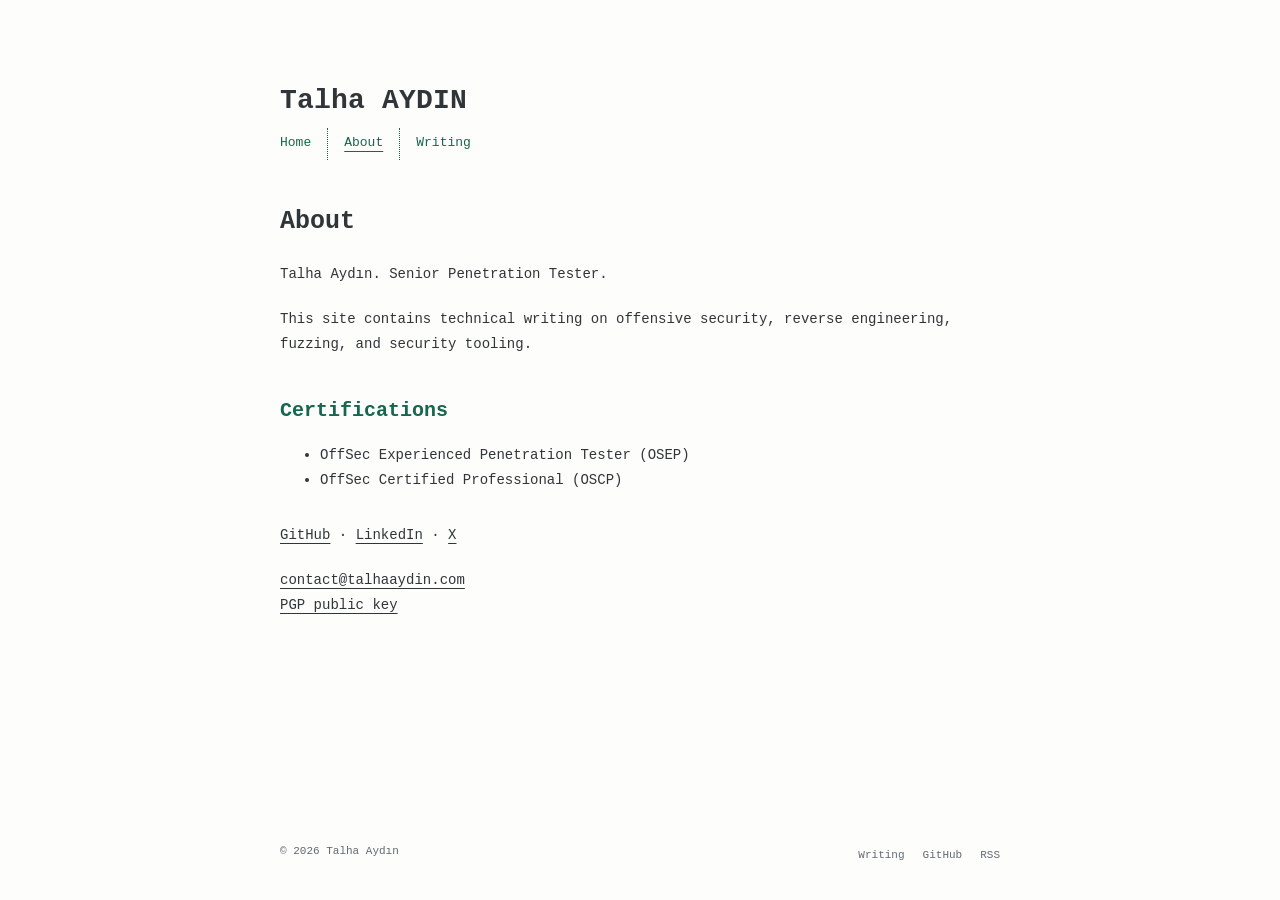
==== commit 50b7df6d: "Use Certifications heading on About page" ====
--- a/about/index.html
+++ b/about/index.html
@@ -32,7 +32,7 @@
       <h1 class="page-title">About</h1>
       <p>Talha Aydın. Senior Penetration Tester.</p>
       <p>This site contains technical writing on offensive security, reverse engineering, fuzzing, and security tooling.</p>
-      <h2>Certificates</h2>
+      <h2>Certifications</h2>
       <ul><li>OffSec Experienced Penetration Tester (OSEP)</li><li>OffSec Certified Professional (OSCP)</li></ul>
       <div class="about-contact"><p><a href="https://github.com/talha" rel="me">GitHub</a> · <a href="https://www.linkedin.com/in/atalhaaydin/" rel="me">LinkedIn</a> · <a href="https://twitter.com/atalhaaydin" rel="me">X</a></p><p><a href="mailto:contact@talhaaydin.com">contact@talhaaydin.com</a><br><a href="https://talhaaydin.com/resource/pgpkey.asc">PGP public key</a></p></div>
     </main>
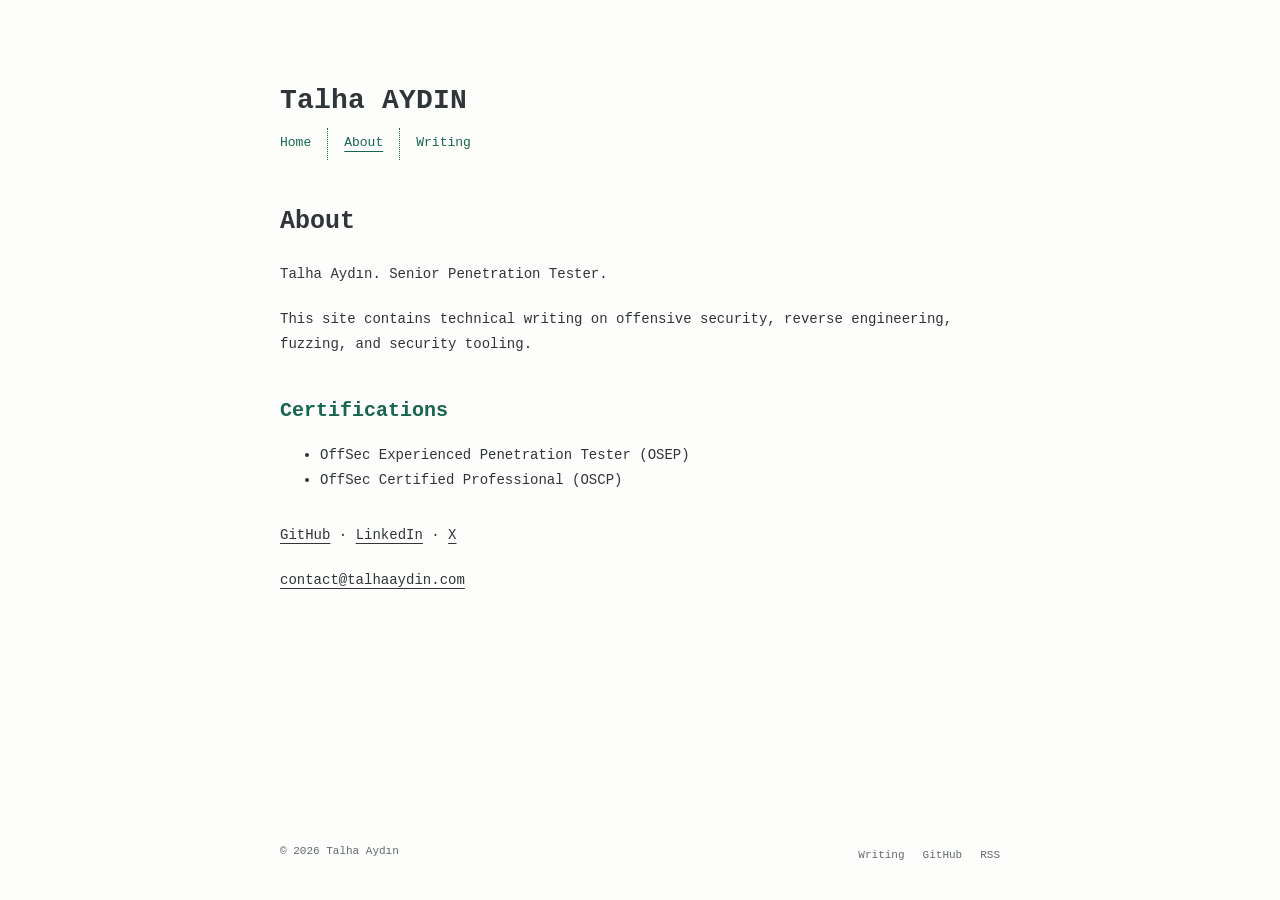
==== commit 101ecb5b: "Remove PGP and keep contact email readable without JavaScript" ====
--- a/about/index.html
+++ b/about/index.html
@@ -34,7 +34,7 @@
       <p>This site contains technical writing on offensive security, reverse engineering, fuzzing, and security tooling.</p>
       <h2>Certifications</h2>
       <ul><li>OffSec Experienced Penetration Tester (OSEP)</li><li>OffSec Certified Professional (OSCP)</li></ul>
-      <div class="about-contact"><p><a href="https://github.com/talha" rel="me">GitHub</a> · <a href="https://www.linkedin.com/in/atalhaaydin/" rel="me">LinkedIn</a> · <a href="https://twitter.com/atalhaaydin" rel="me">X</a></p><p><a href="mailto:contact@talhaaydin.com">contact@talhaaydin.com</a><br><a href="https://talhaaydin.com/resource/pgpkey.asc">PGP public key</a></p></div>
+      <div class="about-contact"><p><a href="https://github.com/talha" rel="me">GitHub</a> · <a href="https://www.linkedin.com/in/atalhaaydin/" rel="me">LinkedIn</a> · <a href="https://twitter.com/atalhaaydin" rel="me">X</a></p><p><!--email_off--><a href="mailto:contact@talhaaydin.com">contact@talhaaydin.com</a><!--/email_off--></p></div>
     </main>
     <footer class="site-footer"><span>© 2026 Talha Aydın</span><nav aria-label="Footer navigation"><a href="/archives/">Writing</a><a href="https://github.com/talha">GitHub</a><a href="/feed.xml">RSS</a></nav></footer>
   </div>
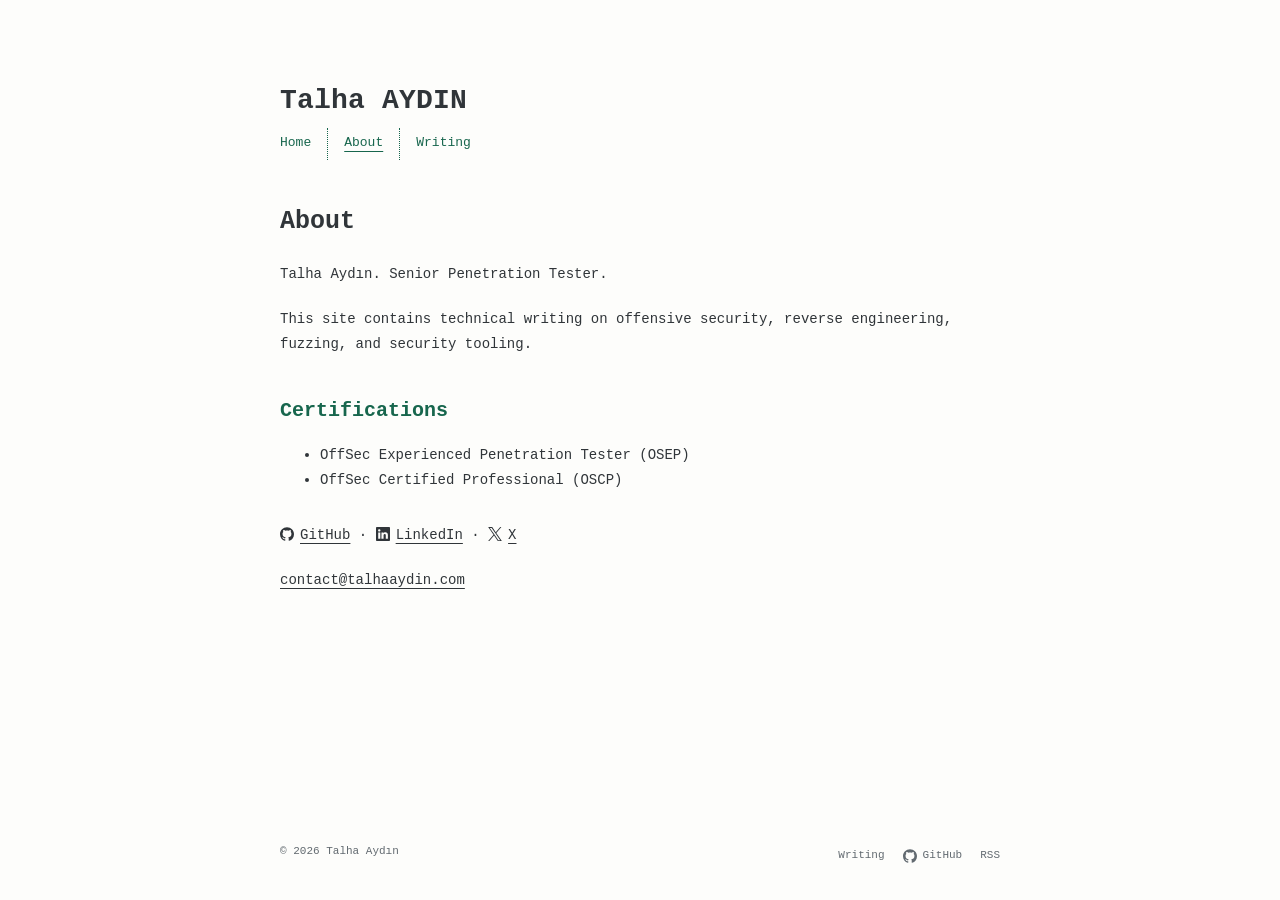
==== commit 581b55de: "Add social icons and black-on-white Game of Life favicon" ====
--- a/about/index.html
+++ b/about/index.html
@@ -8,7 +8,8 @@
   <meta name="description" content="Talha Aydın, Senior Penetration Tester. OSEP and OSCP certified. Links to GitHub, LinkedIn, and email.">
   <link rel="canonical" href="https://talhaaydin.com/about/">
   <link rel="stylesheet" href="/assets/style.css">
-  <link rel="icon" href="/images/favicon.ico">
+  <link rel="icon" href="/images/favicon.ico?v=glider">
+  <link rel="apple-touch-icon" sizes="180x180" href="/images/apple-touch-icon.png?v=glider">
   <link rel="alternate" type="application/rss+xml" title="Talha Aydın — Writing" href="/feed.xml">
   <meta property="og:type" content="profile">
   <meta property="og:title" content="About — Talha Aydın">
--- a/assets/style.css
+++ b/assets/style.css
@@ -30,6 +30,22 @@
 .certificates { color: var(--muted); white-space: nowrap; }
 .introduction > p:first-child { margin-bottom: 16px; }
 .social-links { margin-top: 24px; }
+/* Decorative brand marks keep the visible link text as the accessible name. */
+a[href="https://github.com/talha"]::before,
+a[href="https://www.linkedin.com/in/atalhaaydin/"]::before,
+a[href="https://twitter.com/atalhaaydin"]::before {
+  content: "";
+  display: inline-block;
+  flex-shrink: 0;
+  width: 14px;
+  height: 14px;
+  margin-inline-end: 6px;
+  vertical-align: -2px;
+  background: currentColor;
+}
+a[href="https://github.com/talha"]::before { mask: url("/assets/icons/github.svg") center / contain no-repeat; }
+a[href="https://www.linkedin.com/in/atalhaaydin/"]::before { mask: url("/assets/icons/linkedin.svg") center / contain no-repeat; }
+a[href="https://twitter.com/atalhaaydin"]::before { mask: url("/assets/icons/x.svg") center / contain no-repeat; }
 .writing-section { margin-top: 44px; }
 h2 { margin: 38px 0 17px; color: var(--accent); font-size: 20px; line-height: 1.5; font-weight: 700; }
 h2 a { text-decoration: none; }
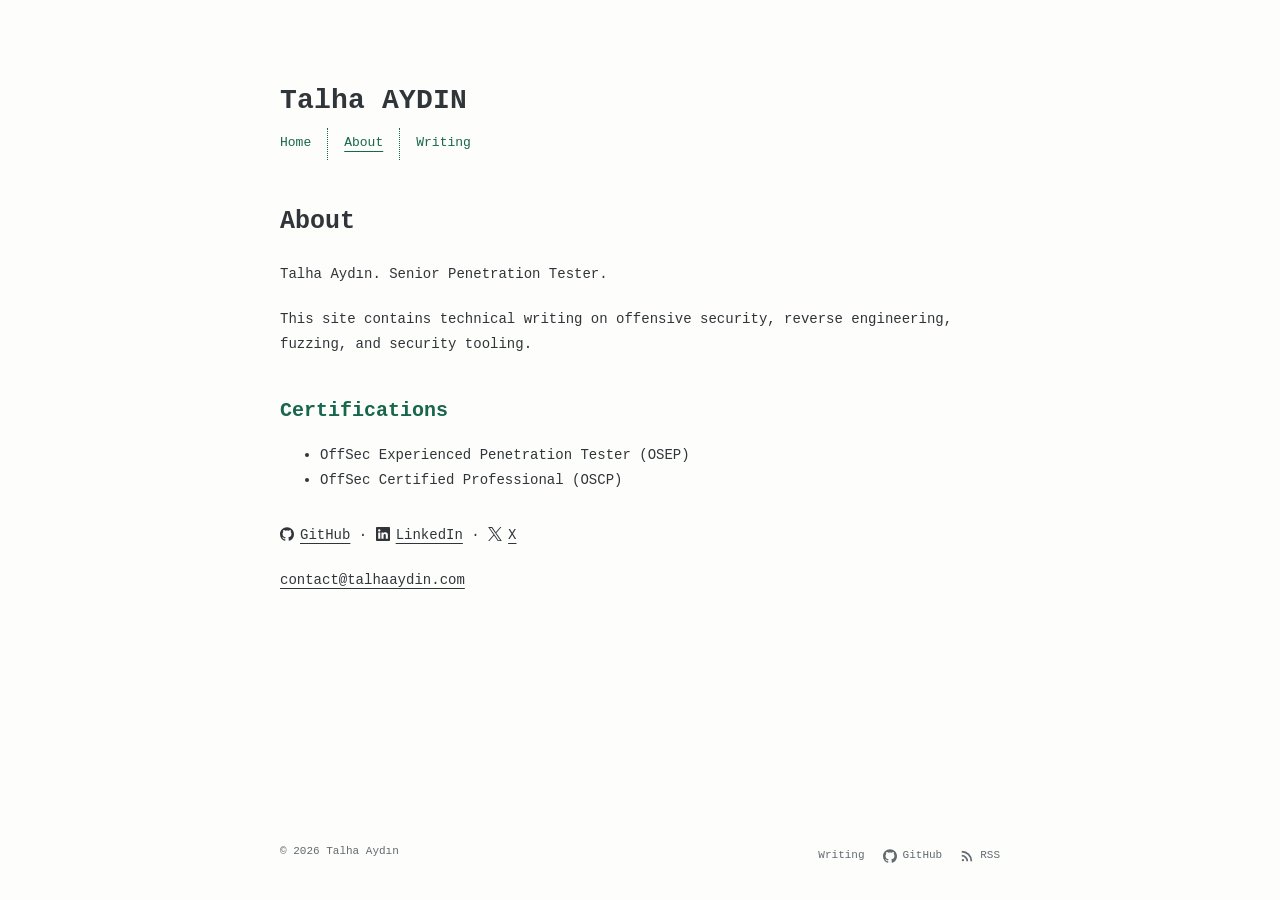
==== commit dc1ec966: "Open page links in new tabs and mark RSS subscriptions" ====
--- a/about/index.html
+++ b/about/index.html
@@ -28,16 +28,16 @@
 <body>
   <a class="skip" href="#main">Skip to content</a>
   <div class="site-shell">
-    <header class="site-header"><div class="site-name"><a href="/">Talha AYDIN</a></div><nav class="site-nav" aria-label="Main navigation"><a href="/">Home</a><a href="/about/" aria-current="page">About</a><a href="/archives/">Writing</a></nav></header>
+    <header class="site-header"><div class="site-name"><a href="/" target="_blank" rel="noopener">Talha AYDIN</a></div><nav class="site-nav" aria-label="Main navigation"><a href="/" target="_blank" rel="noopener">Home</a><a href="/about/" aria-current="page" target="_blank" rel="noopener">About</a><a href="/archives/" target="_blank" rel="noopener">Writing</a></nav></header>
     <main id="main">
       <h1 class="page-title">About</h1>
       <p>Talha Aydın. Senior Penetration Tester.</p>
       <p>This site contains technical writing on offensive security, reverse engineering, fuzzing, and security tooling.</p>
       <h2>Certifications</h2>
       <ul><li>OffSec Experienced Penetration Tester (OSEP)</li><li>OffSec Certified Professional (OSCP)</li></ul>
-      <div class="about-contact"><p><a href="https://github.com/talha" rel="me">GitHub</a> · <a href="https://www.linkedin.com/in/atalhaaydin/" rel="me">LinkedIn</a> · <a href="https://twitter.com/atalhaaydin" rel="me">X</a></p><p><!--email_off--><a href="mailto:contact@talhaaydin.com">contact@talhaaydin.com</a><!--/email_off--></p></div>
+      <div class="about-contact"><p><a href="https://github.com/talha" rel="me noopener" target="_blank">GitHub</a> · <a href="https://www.linkedin.com/in/atalhaaydin/" rel="me noopener" target="_blank">LinkedIn</a> · <a href="https://twitter.com/atalhaaydin" rel="me noopener" target="_blank">X</a></p><p><!--email_off--><a href="mailto:contact@talhaaydin.com">contact@talhaaydin.com</a><!--/email_off--></p></div>
     </main>
-    <footer class="site-footer"><span>© 2026 Talha Aydın</span><nav aria-label="Footer navigation"><a href="/archives/">Writing</a><a href="https://github.com/talha">GitHub</a><a href="/feed.xml">RSS</a></nav></footer>
+    <footer class="site-footer"><span>© 2026 Talha Aydın</span><nav aria-label="Footer navigation"><a href="/archives/" target="_blank" rel="noopener">Writing</a><a href="https://github.com/talha" target="_blank" rel="noopener">GitHub</a><a href="/feed.xml" target="_blank" rel="noopener">RSS</a></nav></footer>
   </div>
 </body>
 </html>
--- a/assets/style.css
+++ b/assets/style.css
@@ -30,10 +30,11 @@
 .certificates { color: var(--muted); white-space: nowrap; }
 .introduction > p:first-child { margin-bottom: 16px; }
 .social-links { margin-top: 24px; }
-/* Decorative brand marks keep the visible link text as the accessible name. */
+/* Decorative link icons keep the visible link text as the accessible name. */
 a[href="https://github.com/talha"]::before,
 a[href="https://www.linkedin.com/in/atalhaaydin/"]::before,
-a[href="https://twitter.com/atalhaaydin"]::before {
+a[href="https://twitter.com/atalhaaydin"]::before,
+a[href="/feed.xml"]::before {
   content: "";
   display: inline-block;
   flex-shrink: 0;
@@ -46,6 +47,7 @@
 a[href="https://github.com/talha"]::before { mask: url("/assets/icons/github.svg") center / contain no-repeat; }
 a[href="https://www.linkedin.com/in/atalhaaydin/"]::before { mask: url("/assets/icons/linkedin.svg") center / contain no-repeat; }
 a[href="https://twitter.com/atalhaaydin"]::before { mask: url("/assets/icons/x.svg") center / contain no-repeat; }
+a[href="/feed.xml"]::before { mask: url("/assets/icons/rss.svg") center / contain no-repeat; }
 .writing-section { margin-top: 44px; }
 h2 { margin: 38px 0 17px; color: var(--accent); font-size: 20px; line-height: 1.5; font-weight: 700; }
 h2 a { text-decoration: none; }
